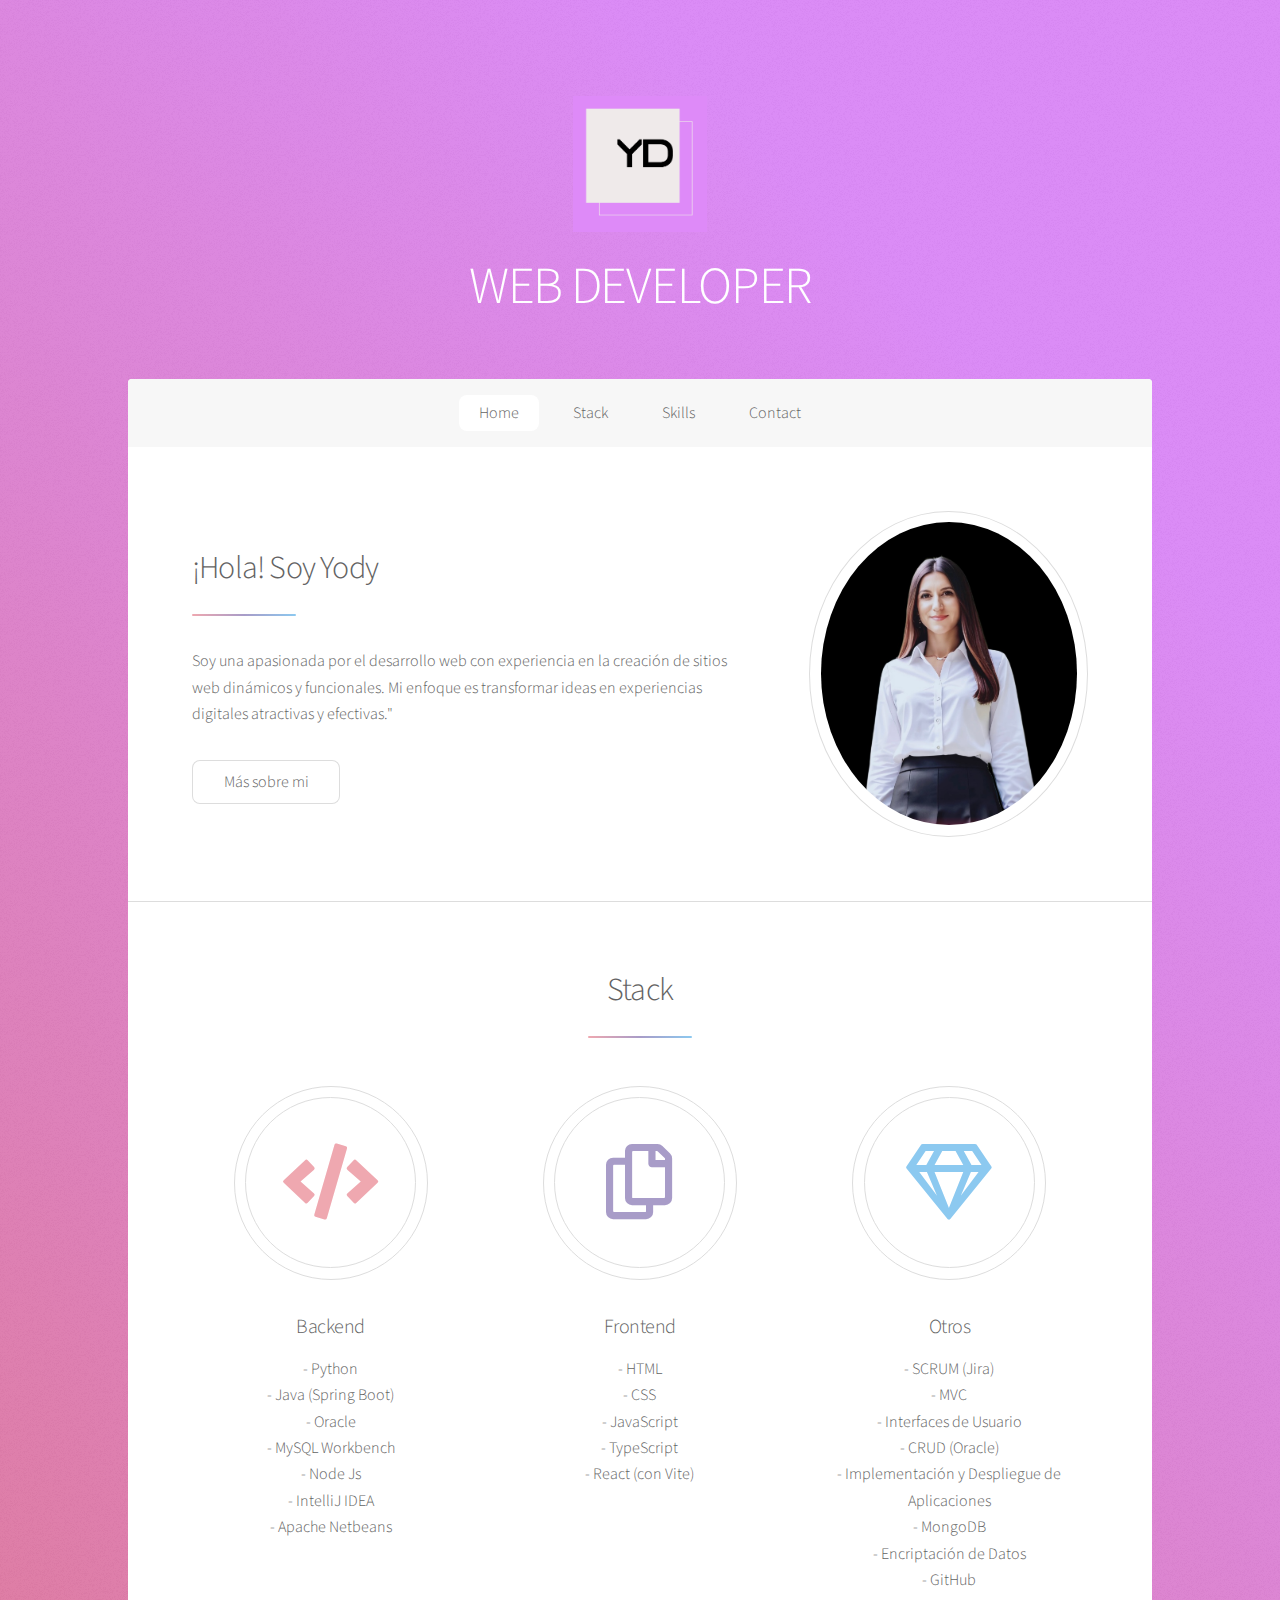
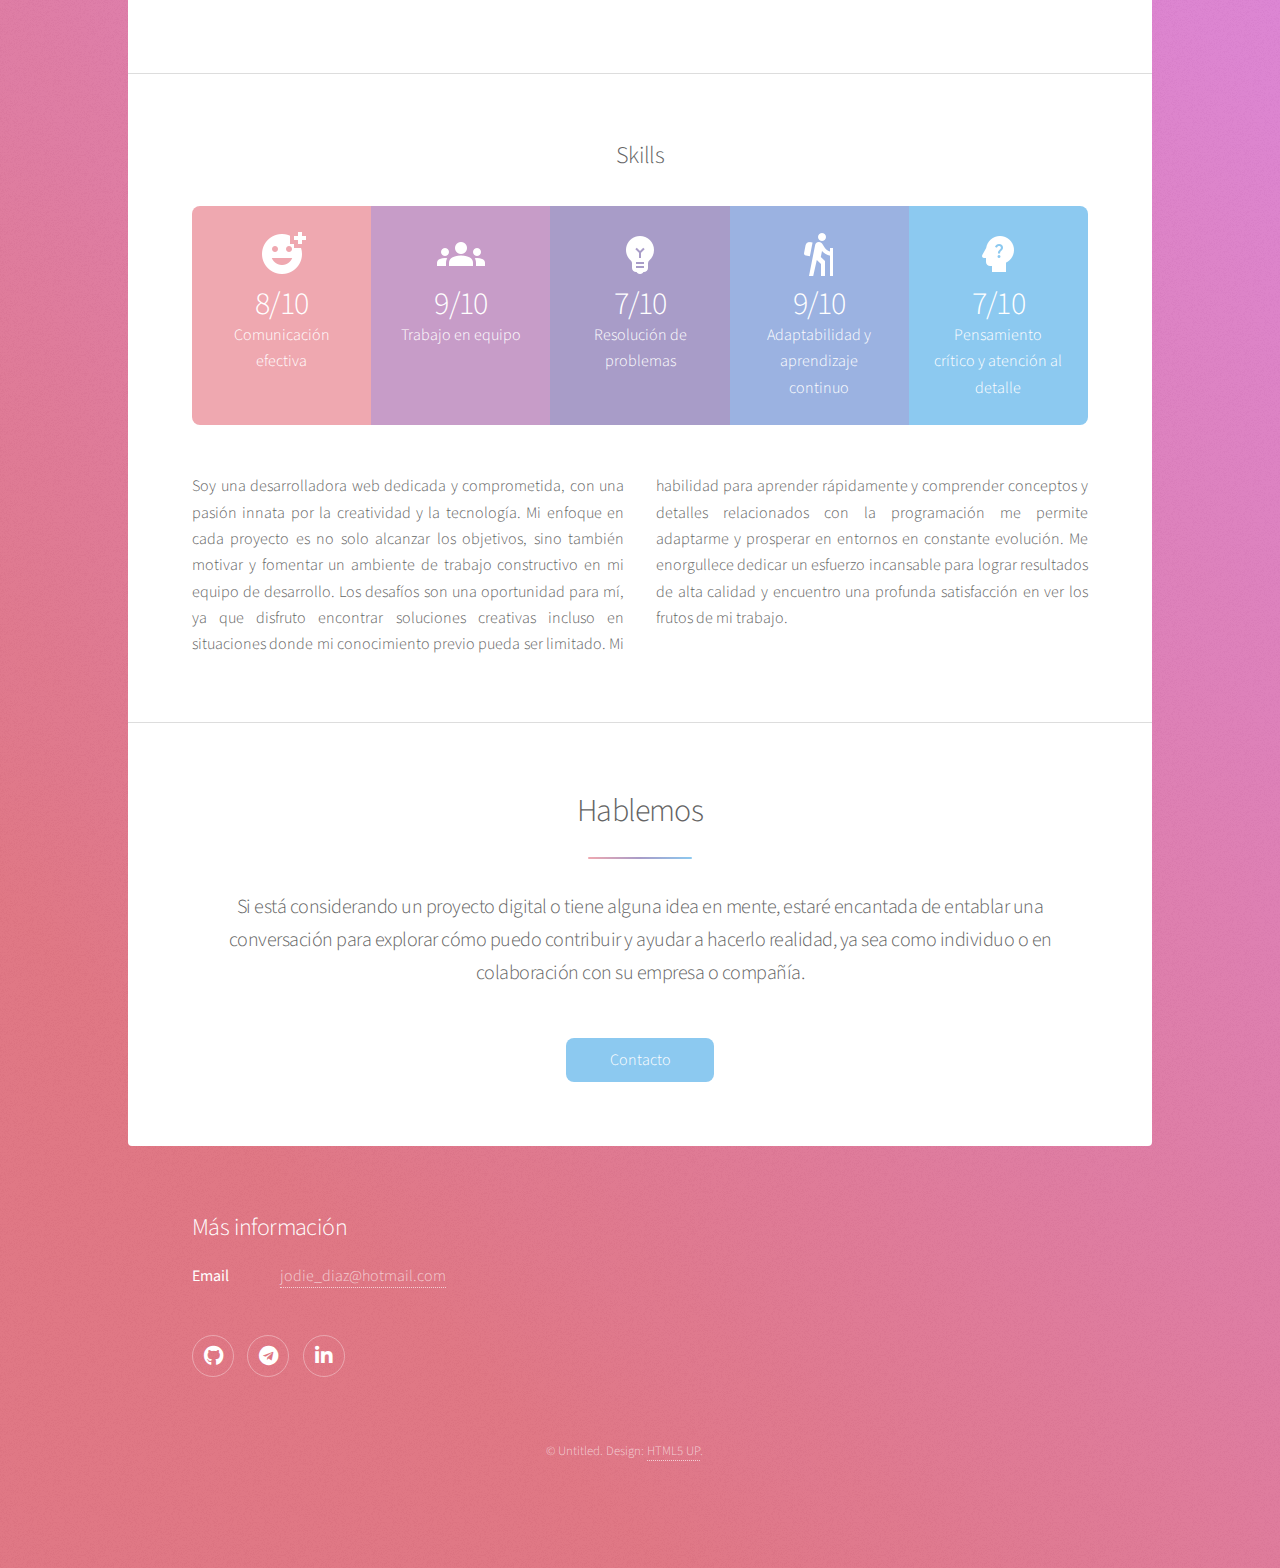
==== index.html @ a0f04252 "Agregando mi portafolio" ====
<!DOCTYPE HTML>
<!--
	Stellar by HTML5 UP
	html5up.net | @ajlkn
	Free for personal and commercial use under the CCA 3.0 license (html5up.net/license)
-->
<html>
	<head>
		<title>Yody Dev</title>
		<meta charset="utf-8" />
		<meta name="viewport" content="width=device-width, initial-scale=1, user-scalable=no" />
		<link rel="stylesheet" href="assets/css/main.css" />
		<noscript><link rel="stylesheet" href="assets/css/noscript.css" /></noscript>
	</head>
	<body class="is-preload">

		<!-- Wrapper -->
			<div id="wrapper">

				<!-- Header -->
					<header id="header" class="alt">
						<span class="logo"><img src="images/YDLila.png" alt="" /></span>
						<h1>WEB DEVELOPER</h1>
					</header>

				<!-- Nav -->
					<nav id="nav">
						<ul>
							<li><a href="#intro" class="active">Home</a></li>
							<li><a href="#first">Stack</a></li>
							<li><a href="#second">Skills</a></li>
							<li><a href="#cta">Contact</a></li>
						</ul>
					</nav>

				<!-- Main -->
					<div id="main">

						<!-- Introduction -->
							<section id="intro" class="main">
								<div class="spotlight">
									<div class="content">
										<header class="major">
											<h2>¡Hola! Soy Yody</h2>
										</header>
										<p>Soy una apasionada por el desarrollo web con experiencia en la creación de sitios web dinámicos y funcionales. Mi enfoque es transformar ideas en experiencias digitales atractivas y efectivas."</p>
										<ul class="actions">
											<li><a href="generic.html" class="button">Más sobre mi</a></li>
										</ul>
									</div>
									<span class="image"><img src="images/JodieWork.jpg" alt="" /></span>
								</div>
							</section>

						<!-- First Section -->
							<section id="first" class="main special">
    <header class="major">
        <h2>Stack</h2>
    </header>
    <ul class="features">
        <li>
            <span class="icon solid major style1 fa-code"></span>
            <h3>Backend</h3>
            <p>
                - Python<br>
                - Java (Spring Boot)<br>
                - Oracle<br>
                - MySQL Workbench<br>
				- Node Js<br>
                - IntelliJ IDEA<br>
				- Apache Netbeans
            </p>
        </li>
        <li>
            <span class="icon major style3 fa-copy"></span>
            <h3>Frontend</h3>
            <p>
                - HTML<br>
                - CSS<br>
                - JavaScript<br>
                - TypeScript<br>
                - React (con Vite)
            </p>
        </li>
        <li>
            <span class="icon major style5 fa-gem"></span>
            <h3>Otros</h3>
            <p> 
				- SCRUM (Jira)<br>
                - MVC<br>
                - Interfaces de Usuario<br>
                - CRUD (Oracle)<br>
                - Implementación y Despliegue de Aplicaciones<br>
                - MongoDB<br>
                - Encriptación de Datos<br>
				- GitHub
            </p>
        </li>
    </ul>
</section>


						<!-- Second Section -->
							<section id="second" class="main special">
								<header class="Skills">
									<h2>Skills</h2>
									<p></p>
								</header>
								<ul class="statistics">
									<li class="style1">
										<img src="images/IconoComunicacion.png" alt="Icono 1">
										<strong>8/10</strong> Comunicación efectiva
									</li>
									<li class="style2">
										<img src="images/Iconogrupo.png" alt="Icono 2">
										<strong>9/10</strong> Trabajo en equipo 
									</li>
									<li class="style3">
										<img src="images/IconoBombillo.png" alt="Icono 3">
										<strong>7/10</strong> Resolución de problemas
									</li>
									<li class="style4">
										<img src="images/Iconoyodywalker.png" alt="Icono 4">
										<strong>9/10</strong> Adaptabilidad y aprendizaje continuo
									</li>
									<li class="style5">
										<img src="images/Iconopensando.png" alt="Icono 5">
										<strong>7/10</strong> Pensamiento crítico y atención al detalle
									</li>
								</ul>
								<p class="content">Soy una desarrolladora web dedicada y comprometida, con una pasión innata por la creatividad y la tecnología. Mi enfoque en cada proyecto es no solo alcanzar los objetivos, sino también motivar y fomentar un ambiente de trabajo constructivo en mi equipo de desarrollo. Los desafíos son una oportunidad para mí, ya que disfruto encontrar soluciones creativas incluso en situaciones donde mi conocimiento previo pueda ser limitado. Mi habilidad para aprender rápidamente y comprender conceptos y detalles relacionados con la programación me permite adaptarme y prosperar en entornos en constante evolución. Me enorgullece dedicar un esfuerzo incansable para lograr resultados de alta calidad y encuentro una profunda satisfacción en ver los frutos de mi trabajo.</p>
							</section>

						<!-- Get Started -->
							<section id="cta" class="main special">
								<header class="major">
									<h2>Hablemos</h2>
									<p>Si está considerando un proyecto digital o tiene alguna idea en mente, 
										estaré encantada de entablar una conversación para explorar cómo puedo 
										contribuir y ayudar a hacerlo realidad, ya sea como individuo o en colaboración con su empresa o compañía.</p>
								</header>
								<footer class="major">
									<ul class="actions special">
										<li><a href="mailto:jodie_diaz@hotmail.com" class="button primary">Contacto</a></li>
									</ul>
								</footer>
							</section>

					</div>

				<!-- Footer -->
					<footer id="footer">
					
						<section>
							<h2>Más información</h2>
							<dl class="alt">
								<dt>Email</dt>
								<dd><a href="mailto:jodie_diaz@hotmail.com">jodie_diaz@hotmail.com</a></dd>
							</dl>
							<ul class="icons">
								<li><a href="https://github.com/JodieDiaz" class="icon brands fa-github alt" target="_blank"><span class="label">GitHub</span></a></li>
								<li><a href="https://t.me/JodieDiaz" class="icon brands fa-telegram alt" target="_blank"><span class="label">Telegram</span></a></li>
								<li><a href="https://www.linkedin.com/in/yody-diaz-silva-6b0a12a0/" class="icon brands fa-linkedin-in alt" target="_blank"><span class="label">LinkedIn</span></a></li>
							</ul>
						</section>
						<p class="copyright">&copy; Untitled. Design: <a href="https://html5up.net">HTML5 UP</a>.</p>
					</footer>

			</div>

		<!-- Scripts -->
			<script src="assets/js/jquery.min.js"></script>
			<script src="assets/js/jquery.scrollex.min.js"></script>
			<script src="assets/js/jquery.scrolly.min.js"></script>
			<script src="assets/js/browser.min.js"></script>
			<script src="assets/js/breakpoints.min.js"></script>
			<script src="assets/js/util.js"></script>
			<script src="assets/js/main.js"></script>

	</body>
</html>
---- assets/css/main.css ----
@import url(fontawesome-all.min.css);
@import 'https://fonts.googleapis.com/css?family=Source+Sans+Pro:300,400';

/*
	Stellar by HTML5 UP
	html5up.net | @ajlkn
	Free for personal and commercial use under the CCA 3.0 license (html5up.net/license)
*/

html, body, div, span, applet, object,
iframe, h1, h2, h3, h4, h5, h6, p, blockquote,
pre, a, abbr, acronym, address, big, cite,
code, del, dfn, em, img, ins, kbd, q, s, samp,
small, strike, strong, sub, sup, tt, var, b,
u, i, center, dl, dt, dd, ol, ul, li, fieldset,
form, label, legend, table, caption, tbody,
tfoot, thead, tr, th, td, article, aside,
canvas, details, embed, figure, figcaption,
footer, header, hgroup, menu, nav, output, ruby,
section, summary, time, mark, audio, video {
	margin: 0;
	padding: 0;
	border: 0;
	font-size: 100%;
	font: inherit;
	vertical-align: baseline;}

article, aside, details, figcaption, figure,
footer, header, hgroup, menu, nav, section {
	display: block;}

body {
	line-height: 1;
}

ol, ul {
	list-style: none;
}

blockquote, q {
	quotes: none;
}

	blockquote:before, blockquote:after, q:before, q:after {
		content: '';
		content: none;
	}

table {
	border-collapse: collapse;
	border-spacing: 0;
}

body {
	-webkit-text-size-adjust: none;
}

mark {
	background-color: transparent;
	color: inherit;
}

input::-moz-focus-inner {
	border: 0;
	padding: 0;
}

input, select, textarea {
	-moz-appearance: none;
	-webkit-appearance: none;
	-ms-appearance: none;
	appearance: none;
}

/* Basic */

	@-ms-viewport {
		width: device-width;
	}

	body {
		-ms-overflow-style: scrollbar;
	}

	@media screen and (max-width: 480px) {

		html, body {
			min-width: 320px;
		}

	}

	html {
		box-sizing: border-box;
	}

	*, *:before, *:after {
		box-sizing: inherit;
	}

	body {
		background-color: #935d8c;
		background-image: url("images/overlay.png"), -moz-linear-gradient(45deg, #e37682 15%, #DE8AF8 85%);
		background-image: url("images/overlay.png"), -webkit-linear-gradient(45deg, #e37682 15%, #DE8AF8 85%);
		background-image: url("images/overlay.png"), -webkit-linear-gradient(45deg, #e37682 15%, #DE8AF8 85%);
		background-image: url("images/overlay.png"), -webkit-linear-gradient(45deg, #e37682 15%, #DE8AF8 85%);
		background-image: url("images/overlay.png"), -ms-linear-gradient(45deg, #e37682 15%, #DE8AF8 85%);
		background-image: url("images/overlay.png"), linear-gradient(45deg, #e37682 15%, #DE8AF8 85%);
	}

		body.is-preload *, body.is-preload *:before, body.is-preload *:after {
			-moz-animation: none !important;
			-webkit-animation: none !important;
			-ms-animation: none !important;
			animation: none !important;
			-moz-transition: none !important;
			-webkit-transition: none !important;
			-ms-transition: none !important;
			transition: none !important;
		}

/* Type */

	body {
		background-color: #935d8c;
		color: rgba(255, 255, 255, 0.65);
	}

	body, input, select, textarea {
		font-family: "Source Sans Pro", Helvetica, sans-serif;
		font-size: 17pt;
		font-weight: 300;
		line-height: 1.65;
	}

		@media screen and (max-width: 1680px) {

			body, input, select, textarea {
				font-size: 14pt;
			}

		}

		@media screen and (max-width: 1280px) {

			body, input, select, textarea {
				font-size: 12pt;
			}

		}

		@media screen and (max-width: 360px) {

			body, input, select, textarea {
				font-size: 11pt;
			}

		}

	a {
		-moz-transition: color 0.2s ease, border-bottom 0.2s ease;
		-webkit-transition: color 0.2s ease, border-bottom 0.2s ease;
		-ms-transition: color 0.2s ease, border-bottom 0.2s ease;
		transition: color 0.2s ease, border-bottom 0.2s ease;
		text-decoration: none;
		border-bottom: dotted 1px;
		color: inherit;
	}

		a:hover {
			border-bottom-color: transparent;
		}

	strong, b {
		font-weight: 400;
	}

	em, i {
		font-style: italic;
	}

	p {
		margin: 0 0 2em 0;
	}

		p.content {
			-moz-columns: 20em 2;
			-webkit-columns: 20em 2;
			-ms-columns: 20em 2;
			columns: 20em 2;
			-moz-column-gap: 2em;
			-webkit-column-gap: 2em;
			-ms-column-gap: 2em;
			column-gap: 2em;
			text-align: justify;
		}

	h1, h2, h3, h4, h5, h6 {
		font-weight: 300;
		line-height: 1.5;
		margin: 0 0 0.7em 0;
		letter-spacing: -0.025em;
	}

		h1 a, h2 a, h3 a, h4 a, h5 a, h6 a {
			color: inherit;
			text-decoration: none;
		}

	h1 {
		font-size: 2.5em;
		line-height: 1.2;
	}

	h2 {
		font-size: 1.5em;
	}

	h3 {
		font-size: 1.25em;
	}

	h4 {
		font-size: 1.1em;
	}

	h5 {
		font-size: 0.9em;
	}

	h6 {
		font-size: 0.7em;
	}

	@media screen and (max-width: 736px) {

		h1 {
			font-size: 2em;
		}

	}

	sub {
		font-size: 0.8em;
		position: relative;
		top: 0.5em;
	}

	sup {
		font-size: 0.8em;
		position: relative;
		top: -0.5em;
	}

	blockquote {
		border-left: solid 4px;
		font-style: italic;
		margin: 0 0 2em 0;
		padding: 0.5em 0 0.5em 2em;
	}

	code {
		border-radius: 8px;
		border: solid 1px;
		font-family: "Courier New", monospace;
		font-size: 0.9em;
		margin: 0 0.25em;
		padding: 0.25em 0.65em;
	}

	pre {
		-webkit-overflow-scrolling: touch;
		font-family: "Courier New", monospace;
		font-size: 0.9em;
		margin: 0 0 2em 0;
	}

		pre code {
			display: block;
			line-height: 1.75;
			padding: 1em 1.5em;
			overflow-x: auto;
		}

	hr {
		border: 0;
		border-bottom: solid 1px;
		margin: 2em 0;
	}

		hr.major {
			margin: 3em 0;
		}

	.align-left {
		text-align: left;
	}

	.align-center {
		text-align: center;
	}

	.align-right {
		text-align: right;
	}

	input, select, textarea {
		color: #ffffff;
	}

	a:hover {
		color: #ffffff;
	}

	strong, b {
		color: #ffffff;
	}

	h1, h2, h3, h4, h5, h6 {
		color: #ffffff;
	}

	blockquote {
		border-left-color: rgba(255, 255, 255, 0.35);
	}

	code {
		background: rgba(255, 255, 255, 0.075);
		border-color: rgba(255, 255, 255, 0.35);
	}

	hr {
		border-bottom-color: rgba(255, 255, 255, 0.35);
	}

/* Row */

	.row {
		display: flex;
		flex-wrap: wrap;
		box-sizing: border-box;
		align-items: stretch;
	}

		.row > * {
			box-sizing: border-box;
		}

		.row.gtr-uniform > * > :last-child {
			margin-bottom: 0;
		}

		.row.aln-left {
			justify-content: flex-start;
		}

		.row.aln-center {
			justify-content: center;
		}

		.row.aln-right {
			justify-content: flex-end;
		}

		.row.aln-top {
			align-items: flex-start;
		}

		.row.aln-middle {
			align-items: center;
		}

		.row.aln-bottom {
			align-items: flex-end;
		}

		.row > .imp {
			order: -1;
		}

		.row > .col-1 {
			width: 8.33333%;
		}

		.row > .off-1 {
			margin-left: 8.33333%;
		}

		.row > .col-2 {
			width: 16.66667%;
		}

		.row > .off-2 {
			margin-left: 16.66667%;
		}

		.row > .col-3 {
			width: 25%;
		}

		.row > .off-3 {
			margin-left: 25%;
		}

		.row > .col-4 {
			width: 33.33333%;
		}

		.row > .off-4 {
			margin-left: 33.33333%;
		}

		.row > .col-5 {
			width: 41.66667%;
		}

		.row > .off-5 {
			margin-left: 41.66667%;
		}

		.row > .col-6 {
			width: 50%;
		}

		.row > .off-6 {
			margin-left: 50%;
		}

		.row > .col-7 {
			width: 58.33333%;
		}

		.row > .off-7 {
			margin-left: 58.33333%;
		}

		.row > .col-8 {
			width: 66.66667%;
		}

		.row > .off-8 {
			margin-left: 66.66667%;
		}

		.row > .col-9 {
			width: 75%;
		}

		.row > .off-9 {
			margin-left: 75%;
		}

		.row > .col-10 {
			width: 83.33333%;
		}

		.row > .off-10 {
			margin-left: 83.33333%;
		}

		.row > .col-11 {
			width: 91.66667%;
		}

		.row > .off-11 {
			margin-left: 91.66667%;
		}

		.row > .col-12 {
			width: 100%;
		}

		.row > .off-12 {
			margin-left: 100%;
		}

		.row.gtr-0 {
			margin-top: 0;
			margin-left: 0em;
		}

			.row.gtr-0 > * {
				padding: 0 0 0 0em;
			}

			.row.gtr-0.gtr-uniform {
				margin-top: 0em;
			}

				.row.gtr-0.gtr-uniform > * {
					padding-top: 0em;
				}

		.row.gtr-25 {
			margin-top: 0;
			margin-left: -0.375em;
		}

			.row.gtr-25 > * {
				padding: 0 0 0 0.375em;
			}

			.row.gtr-25.gtr-uniform {
				margin-top: -0.375em;
			}

				.row.gtr-25.gtr-uniform > * {
					padding-top: 0.375em;
				}

		.row.gtr-50 {
			margin-top: 0;
			margin-left: -0.75em;
		}

			.row.gtr-50 > * {
				padding: 0 0 0 0.75em;
			}

			.row.gtr-50.gtr-uniform {
				margin-top: -0.75em;
			}

				.row.gtr-50.gtr-uniform > * {
					padding-top: 0.75em;
				}

		.row {
			margin-top: 0;
			margin-left: -1.5em;
		}

			.row > * {
				padding: 0 0 0 1.5em;
			}

			.row.gtr-uniform {
				margin-top: -1.5em;
			}

				.row.gtr-uniform > * {
					padding-top: 1.5em;
				}

		.row.gtr-150 {
			margin-top: 0;
			margin-left: -2.25em;
		}

			.row.gtr-150 > * {
				padding: 0 0 0 2.25em;
			}

			.row.gtr-150.gtr-uniform {
				margin-top: -2.25em;
			}

				.row.gtr-150.gtr-uniform > * {
					padding-top: 2.25em;
				}

		.row.gtr-200 {
			margin-top: 0;
			margin-left: -3em;
		}

			.row.gtr-200 > * {
				padding: 0 0 0 3em;
			}

			.row.gtr-200.gtr-uniform {
				margin-top: -3em;
			}

				.row.gtr-200.gtr-uniform > * {
					padding-top: 3em;
				}

		@media screen and (max-width: 1680px) {

			.row {
				display: flex;
				flex-wrap: wrap;
				box-sizing: border-box;
				align-items: stretch;
			}

				.row > * {
					box-sizing: border-box;
				}

				.row.gtr-uniform > * > :last-child {
					margin-bottom: 0;
				}

				.row.aln-left {
					justify-content: flex-start;
				}

				.row.aln-center {
					justify-content: center;
				}

				.row.aln-right {
					justify-content: flex-end;
				}

				.row.aln-top {
					align-items: flex-start;
				}

				.row.aln-middle {
					align-items: center;
				}

				.row.aln-bottom {
					align-items: flex-end;
				}

				.row > .imp-xlarge {
					order: -1;
				}

				.row > .col-1-xlarge {
					width: 8.33333%;
				}

				.row > .off-1-xlarge {
					margin-left: 8.33333%;
				}

				.row > .col-2-xlarge {
					width: 16.66667%;
				}

				.row > .off-2-xlarge {
					margin-left: 16.66667%;
				}

				.row > .col-3-xlarge {
					width: 25%;
				}

				.row > .off-3-xlarge {
					margin-left: 25%;
				}

				.row > .col-4-xlarge {
					width: 33.33333%;
				}

				.row > .off-4-xlarge {
					margin-left: 33.33333%;
				}

				.row > .col-5-xlarge {
					width: 41.66667%;
				}

				.row > .off-5-xlarge {
					margin-left: 41.66667%;
				}

				.row > .col-6-xlarge {
					width: 50%;
				}

				.row > .off-6-xlarge {
					margin-left: 50%;
				}

				.row > .col-7-xlarge {
					width: 58.33333%;
				}

				.row > .off-7-xlarge {
					margin-left: 58.33333%;
				}

				.row > .col-8-xlarge {
					width: 66.66667%;
				}

				.row > .off-8-xlarge {
					margin-left: 66.66667%;
				}

				.row > .col-9-xlarge {
					width: 75%;
				}

				.row > .off-9-xlarge {
					margin-left: 75%;
				}

				.row > .col-10-xlarge {
					width: 83.33333%;
				}

				.row > .off-10-xlarge {
					margin-left: 83.33333%;
				}

				.row > .col-11-xlarge {
					width: 91.66667%;
				}

				.row > .off-11-xlarge {
					margin-left: 91.66667%;
				}

				.row > .col-12-xlarge {
					width: 100%;
				}

				.row > .off-12-xlarge {
					margin-left: 100%;
				}

				.row.gtr-0 {
					margin-top: 0;
					margin-left: 0em;
				}

					.row.gtr-0 > * {
						padding: 0 0 0 0em;
					}

					.row.gtr-0.gtr-uniform {
						margin-top: 0em;
					}

						.row.gtr-0.gtr-uniform > * {
							padding-top: 0em;
						}

				.row.gtr-25 {
					margin-top: 0;
					margin-left: -0.375em;
				}

					.row.gtr-25 > * {
						padding: 0 0 0 0.375em;
					}

					.row.gtr-25.gtr-uniform {
						margin-top: -0.375em;
					}

						.row.gtr-25.gtr-uniform > * {
							padding-top: 0.375em;
						}

				.row.gtr-50 {
					margin-top: 0;
					margin-left: -0.75em;
				}

					.row.gtr-50 > * {
						padding: 0 0 0 0.75em;
					}

					.row.gtr-50.gtr-uniform {
						margin-top: -0.75em;
					}

						.row.gtr-50.gtr-uniform > * {
							padding-top: 0.75em;
						}

				.row {
					margin-top: 0;
					margin-left: -1.5em;
				}

					.row > * {
						padding: 0 0 0 1.5em;
					}

					.row.gtr-uniform {
						margin-top: -1.5em;
					}

						.row.gtr-uniform > * {
							padding-top: 1.5em;
						}

				.row.gtr-150 {
					margin-top: 0;
					margin-left: -2.25em;
				}

					.row.gtr-150 > * {
						padding: 0 0 0 2.25em;
					}

					.row.gtr-150.gtr-uniform {
						margin-top: -2.25em;
					}

						.row.gtr-150.gtr-uniform > * {
							padding-top: 2.25em;
						}

				.row.gtr-200 {
					margin-top: 0;
					margin-left: -3em;
				}

					.row.gtr-200 > * {
						padding: 0 0 0 3em;
					}

					.row.gtr-200.gtr-uniform {
						margin-top: -3em;
					}

						.row.gtr-200.gtr-uniform > * {
							padding-top: 3em;
						}

		}

		@media screen and (max-width: 1280px) {

			.row {
				display: flex;
				flex-wrap: wrap;
				box-sizing: border-box;
				align-items: stretch;
			}

				.row > * {
					box-sizing: border-box;
				}

				.row.gtr-uniform > * > :last-child {
					margin-bottom: 0;
				}

				.row.aln-left {
					justify-content: flex-start;
				}

				.row.aln-center {
					justify-content: center;
				}

				.row.aln-right {
					justify-content: flex-end;
				}

				.row.aln-top {
					align-items: flex-start;
				}

				.row.aln-middle {
					align-items: center;
				}

				.row.aln-bottom {
					align-items: flex-end;
				}

				.row > .imp-large {
					order: -1;
				}

				.row > .col-1-large {
					width: 8.33333%;
				}

				.row > .off-1-large {
					margin-left: 8.33333%;
				}

				.row > .col-2-large {
					width: 16.66667%;
				}

				.row > .off-2-large {
					margin-left: 16.66667%;
				}

				.row > .col-3-large {
					width: 25%;
				}

				.row > .off-3-large {
					margin-left: 25%;
				}

				.row > .col-4-large {
					width: 33.33333%;
				}

				.row > .off-4-large {
					margin-left: 33.33333%;
				}

				.row > .col-5-large {
					width: 41.66667%;
				}

				.row > .off-5-large {
					margin-left: 41.66667%;
				}

				.row > .col-6-large {
					width: 50%;
				}

				.row > .off-6-large {
					margin-left: 50%;
				}

				.row > .col-7-large {
					width: 58.33333%;
				}

				.row > .off-7-large {
					margin-left: 58.33333%;
				}

				.row > .col-8-large {
					width: 66.66667%;
				}

				.row > .off-8-large {
					margin-left: 66.66667%;
				}

				.row > .col-9-large {
					width: 75%;
				}

				.row > .off-9-large {
					margin-left: 75%;
				}

				.row > .col-10-large {
					width: 83.33333%;
				}

				.row > .off-10-large {
					margin-left: 83.33333%;
				}

				.row > .col-11-large {
					width: 91.66667%;
				}

				.row > .off-11-large {
					margin-left: 91.66667%;
				}

				.row > .col-12-large {
					width: 100%;
				}

				.row > .off-12-large {
					margin-left: 100%;
				}

				.row.gtr-0 {
					margin-top: 0;
					margin-left: 0em;
				}

					.row.gtr-0 > * {
						padding: 0 0 0 0em;
					}

					.row.gtr-0.gtr-uniform {
						margin-top: 0em;
					}

						.row.gtr-0.gtr-uniform > * {
							padding-top: 0em;
						}

				.row.gtr-25 {
					margin-top: 0;
					margin-left: -0.375em;
				}

					.row.gtr-25 > * {
						padding: 0 0 0 0.375em;
					}

					.row.gtr-25.gtr-uniform {
						margin-top: -0.375em;
					}

						.row.gtr-25.gtr-uniform > * {
							padding-top: 0.375em;
						}

				.row.gtr-50 {
					margin-top: 0;
					margin-left: -0.75em;
				}

					.row.gtr-50 > * {
						padding: 0 0 0 0.75em;
					}

					.row.gtr-50.gtr-uniform {
						margin-top: -0.75em;
					}

						.row.gtr-50.gtr-uniform > * {
							padding-top: 0.75em;
						}

				.row {
					margin-top: 0;
					margin-left: -1.5em;
				}

					.row > * {
						padding: 0 0 0 1.5em;
					}

					.row.gtr-uniform {
						margin-top: -1.5em;
					}

						.row.gtr-uniform > * {
							padding-top: 1.5em;
						}

				.row.gtr-150 {
					margin-top: 0;
					margin-left: -2.25em;
				}

					.row.gtr-150 > * {
						padding: 0 0 0 2.25em;
					}

					.row.gtr-150.gtr-uniform {
						margin-top: -2.25em;
					}

						.row.gtr-150.gtr-uniform > * {
							padding-top: 2.25em;
						}

				.row.gtr-200 {
					margin-top: 0;
					margin-left: -3em;
				}

					.row.gtr-200 > * {
						padding: 0 0 0 3em;
					}

					.row.gtr-200.gtr-uniform {
						margin-top: -3em;
					}

						.row.gtr-200.gtr-uniform > * {
							padding-top: 3em;
						}

		}

		@media screen and (max-width: 980px) {

			.row {
				display: flex;
				flex-wrap: wrap;
				box-sizing: border-box;
				align-items: stretch;
			}

				.row > * {
					box-sizing: border-box;
				}

				.row.gtr-uniform > * > :last-child {
					margin-bottom: 0;
				}

				.row.aln-left {
					justify-content: flex-start;
				}

				.row.aln-center {
					justify-content: center;
				}

				.row.aln-right {
					justify-content: flex-end;
				}

				.row.aln-top {
					align-items: flex-start;
				}

				.row.aln-middle {
					align-items: center;
				}

				.row.aln-bottom {
					align-items: flex-end;
				}

				.row > .imp-medium {
					order: -1;
				}

				.row > .col-1-medium {
					width: 8.33333%;
				}

				.row > .off-1-medium {
					margin-left: 8.33333%;
				}

				.row > .col-2-medium {
					width: 16.66667%;
				}

				.row > .off-2-medium {
					margin-left: 16.66667%;
				}

				.row > .col-3-medium {
					width: 25%;
				}

				.row > .off-3-medium {
					margin-left: 25%;
				}

				.row > .col-4-medium {
					width: 33.33333%;
				}

				.row > .off-4-medium {
					margin-left: 33.33333%;
				}

				.row > .col-5-medium {
					width: 41.66667%;
				}

				.row > .off-5-medium {
					margin-left: 41.66667%;
				}

				.row > .col-6-medium {
					width: 50%;
				}

				.row > .off-6-medium {
					margin-left: 50%;
				}

				.row > .col-7-medium {
					width: 58.33333%;
				}

				.row > .off-7-medium {
					margin-left: 58.33333%;
				}

				.row > .col-8-medium {
					width: 66.66667%;
				}

				.row > .off-8-medium {
					margin-left: 66.66667%;
				}

				.row > .col-9-medium {
					width: 75%;
				}

				.row > .off-9-medium {
					margin-left: 75%;
				}

				.row > .col-10-medium {
					width: 83.33333%;
				}

				.row > .off-10-medium {
					margin-left: 83.33333%;
				}

				.row > .col-11-medium {
					width: 91.66667%;
				}

				.row > .off-11-medium {
					margin-left: 91.66667%;
				}

				.row > .col-12-medium {
					width: 100%;
				}

				.row > .off-12-medium {
					margin-left: 100%;
				}

				.row.gtr-0 {
					margin-top: 0;
					margin-left: 0em;
				}

					.row.gtr-0 > * {
						padding: 0 0 0 0em;
					}

					.row.gtr-0.gtr-uniform {
						margin-top: 0em;
					}

						.row.gtr-0.gtr-uniform > * {
							padding-top: 0em;
						}

				.row.gtr-25 {
					margin-top: 0;
					margin-left: -0.375em;
				}

					.row.gtr-25 > * {
						padding: 0 0 0 0.375em;
					}

					.row.gtr-25.gtr-uniform {
						margin-top: -0.375em;
					}

						.row.gtr-25.gtr-uniform > * {
							padding-top: 0.375em;
						}

				.row.gtr-50 {
					margin-top: 0;
					margin-left: -0.75em;
				}

					.row.gtr-50 > * {
						padding: 0 0 0 0.75em;
					}

					.row.gtr-50.gtr-uniform {
						margin-top: -0.75em;
					}

						.row.gtr-50.gtr-uniform > * {
							padding-top: 0.75em;
						}

				.row {
					margin-top: 0;
					margin-left: -1.5em;
				}

					.row > * {
						padding: 0 0 0 1.5em;
					}

					.row.gtr-uniform {
						margin-top: -1.5em;
					}

						.row.gtr-uniform > * {
							padding-top: 1.5em;
						}

				.row.gtr-150 {
					margin-top: 0;
					margin-left: -2.25em;
				}

					.row.gtr-150 > * {
						padding: 0 0 0 2.25em;
					}

					.row.gtr-150.gtr-uniform {
						margin-top: -2.25em;
					}

						.row.gtr-150.gtr-uniform > * {
							padding-top: 2.25em;
						}

				.row.gtr-200 {
					margin-top: 0;
					margin-left: -3em;
				}

					.row.gtr-200 > * {
						padding: 0 0 0 3em;
					}

					.row.gtr-200.gtr-uniform {
						margin-top: -3em;
					}

						.row.gtr-200.gtr-uniform > * {
							padding-top: 3em;
						}

		}

		@media screen and (max-width: 736px) {

			.row {
				display: flex;
				flex-wrap: wrap;
				box-sizing: border-box;
				align-items: stretch;
			}

				.row > * {
					box-sizing: border-box;
				}

				.row.gtr-uniform > * > :last-child {
					margin-bottom: 0;
				}

				.row.aln-left {
					justify-content: flex-start;
				}

				.row.aln-center {
					justify-content: center;
				}

				.row.aln-right {
					justify-content: flex-end;
				}

				.row.aln-top {
					align-items: flex-start;
				}

				.row.aln-middle {
					align-items: center;
				}

				.row.aln-bottom {
					align-items: flex-end;
				}

				.row > .imp-small {
					order: -1;
				}

				.row > .col-1-small {
					width: 8.33333%;
				}

				.row > .off-1-small {
					margin-left: 8.33333%;
				}

				.row > .col-2-small {
					width: 16.66667%;
				}

				.row > .off-2-small {
					margin-left: 16.66667%;
				}

				.row > .col-3-small {
					width: 25%;
				}

				.row > .off-3-small {
					margin-left: 25%;
				}

				.row > .col-4-small {
					width: 33.33333%;
				}

				.row > .off-4-small {
					margin-left: 33.33333%;
				}

				.row > .col-5-small {
					width: 41.66667%;
				}

				.row > .off-5-small {
					margin-left: 41.66667%;
				}

				.row > .col-6-small {
					width: 50%;
				}

				.row > .off-6-small {
					margin-left: 50%;
				}

				.row > .col-7-small {
					width: 58.33333%;
				}

				.row > .off-7-small {
					margin-left: 58.33333%;
				}

				.row > .col-8-small {
					width: 66.66667%;
				}

				.row > .off-8-small {
					margin-left: 66.66667%;
				}

				.row > .col-9-small {
					width: 75%;
				}

				.row > .off-9-small {
					margin-left: 75%;
				}

				.row > .col-10-small {
					width: 83.33333%;
				}

				.row > .off-10-small {
					margin-left: 83.33333%;
				}

				.row > .col-11-small {
					width: 91.66667%;
				}

				.row > .off-11-small {
					margin-left: 91.66667%;
				}

				.row > .col-12-small {
					width: 100%;
				}

				.row > .off-12-small {
					margin-left: 100%;
				}

				.row.gtr-0 {
					margin-top: 0;
					margin-left: 0em;
				}

					.row.gtr-0 > * {
						padding: 0 0 0 0em;
					}

					.row.gtr-0.gtr-uniform {
						margin-top: 0em;
					}

						.row.gtr-0.gtr-uniform > * {
							padding-top: 0em;
						}

				.row.gtr-25 {
					margin-top: 0;
					margin-left: -0.25em;
				}

					.row.gtr-25 > * {
						padding: 0 0 0 0.25em;
					}

					.row.gtr-25.gtr-uniform {
						margin-top: -0.25em;
					}

						.row.gtr-25.gtr-uniform > * {
							padding-top: 0.25em;
						}

				.row.gtr-50 {
					margin-top: 0;
					margin-left: -0.5em;
				}

					.row.gtr-50 > * {
						padding: 0 0 0 0.5em;
					}

					.row.gtr-50.gtr-uniform {
						margin-top: -0.5em;
					}

						.row.gtr-50.gtr-uniform > * {
							padding-top: 0.5em;
						}

				.row {
					margin-top: 0;
					margin-left: -1em;
				}

					.row > * {
						padding: 0 0 0 1em;
					}

					.row.gtr-uniform {
						margin-top: -1em;
					}

						.row.gtr-uniform > * {
							padding-top: 1em;
						}

				.row.gtr-150 {
					margin-top: 0;
					margin-left: -1.5em;
				}

					.row.gtr-150 > * {
						padding: 0 0 0 1.5em;
					}

					.row.gtr-150.gtr-uniform {
						margin-top: -1.5em;
					}

						.row.gtr-150.gtr-uniform > * {
							padding-top: 1.5em;
						}

				.row.gtr-200 {
					margin-top: 0;
					margin-left: -2em;
				}

					.row.gtr-200 > * {
						padding: 0 0 0 2em;
					}

					.row.gtr-200.gtr-uniform {
						margin-top: -2em;
					}

						.row.gtr-200.gtr-uniform > * {
							padding-top: 2em;
						}

		}

		@media screen and (max-width: 480px) {

			.row {
				display: flex;
				flex-wrap: wrap;
				box-sizing: border-box;
				align-items: stretch;
			}

				.row > * {
					box-sizing: border-box;
				}

				.row.gtr-uniform > * > :last-child {
					margin-bottom: 0;
				}

				.row.aln-left {
					justify-content: flex-start;
				}

				.row.aln-center {
					justify-content: center;
				}

				.row.aln-right {
					justify-content: flex-end;
				}

				.row.aln-top {
					align-items: flex-start;
				}

				.row.aln-middle {
					align-items: center;
				}

				.row.aln-bottom {
					align-items: flex-end;
				}

				.row > .imp-xsmall {
					order: -1;
				}

				.row > .col-1-xsmall {
					width: 8.33333%;
				}

				.row > .off-1-xsmall {
					margin-left: 8.33333%;
				}

				.row > .col-2-xsmall {
					width: 16.66667%;
				}

				.row > .off-2-xsmall {
					margin-left: 16.66667%;
				}

				.row > .col-3-xsmall {
					width: 25%;
				}

				.row > .off-3-xsmall {
					margin-left: 25%;
				}

				.row > .col-4-xsmall {
					width: 33.33333%;
				}

				.row > .off-4-xsmall {
					margin-left: 33.33333%;
				}

				.row > .col-5-xsmall {
					width: 41.66667%;
				}

				.row > .off-5-xsmall {
					margin-left: 41.66667%;
				}

				.row > .col-6-xsmall {
					width: 50%;
				}

				.row > .off-6-xsmall {
					margin-left: 50%;
				}

				.row > .col-7-xsmall {
					width: 58.33333%;
				}

				.row > .off-7-xsmall {
					margin-left: 58.33333%;
				}

				.row > .col-8-xsmall {
					width: 66.66667%;
				}

				.row > .off-8-xsmall {
					margin-left: 66.66667%;
				}

				.row > .col-9-xsmall {
					width: 75%;
				}

				.row > .off-9-xsmall {
					margin-left: 75%;
				}

				.row > .col-10-xsmall {
					width: 83.33333%;
				}

				.row > .off-10-xsmall {
					margin-left: 83.33333%;
				}

				.row > .col-11-xsmall {
					width: 91.66667%;
				}

				.row > .off-11-xsmall {
					margin-left: 91.66667%;
				}

				.row > .col-12-xsmall {
					width: 100%;
				}

				.row > .off-12-xsmall {
					margin-left: 100%;
				}

				.row.gtr-0 {
					margin-top: 0;
					margin-left: 0em;
				}

					.row.gtr-0 > * {
						padding: 0 0 0 0em;
					}

					.row.gtr-0.gtr-uniform {
						margin-top: 0em;
					}

						.row.gtr-0.gtr-uniform > * {
							padding-top: 0em;
						}

				.row.gtr-25 {
					margin-top: 0;
					margin-left: -0.3125em;
				}

					.row.gtr-25 > * {
						padding: 0 0 0 0.3125em;
					}

					.row.gtr-25.gtr-uniform {
						margin-top: -0.3125em;
					}

						.row.gtr-25.gtr-uniform > * {
							padding-top: 0.3125em;
						}

				.row.gtr-50 {
					margin-top: 0;
					margin-left: -0.625em;
				}

					.row.gtr-50 > * {
						padding: 0 0 0 0.625em;
					}

					.row.gtr-50.gtr-uniform {
						margin-top: -0.625em;
					}

						.row.gtr-50.gtr-uniform > * {
							padding-top: 0.625em;
						}

				.row {
					margin-top: 0;
					margin-left: -1.25em;
				}

					.row > * {
						padding: 0 0 0 1.25em;
					}

					.row.gtr-uniform {
						margin-top: -1.25em;
					}

						.row.gtr-uniform > * {
							padding-top: 1.25em;
						}

				.row.gtr-150 {
					margin-top: 0;
					margin-left: -1.875em;
				}

					.row.gtr-150 > * {
						padding: 0 0 0 1.875em;
					}

					.row.gtr-150.gtr-uniform {
						margin-top: -1.875em;
					}

						.row.gtr-150.gtr-uniform > * {
							padding-top: 1.875em;
						}

				.row.gtr-200 {
					margin-top: 0;
					margin-left: -2.5em;
				}

					.row.gtr-200 > * {
						padding: 0 0 0 2.5em;
					}

					.row.gtr-200.gtr-uniform {
						margin-top: -2.5em;
					}

						.row.gtr-200.gtr-uniform > * {
							padding-top: 2.5em;
						}

		}

/* Box */

	.box {
		border-radius: 8px;
		border: solid;
		margin-bottom: 2em;
		padding: 1.5em;
	}

		.box > :last-child,
		.box > :last-child > :last-child,
		.box > :last-child > :last-child > :last-child {
			margin-bottom: 0;
		}

		.box.alt {
			border: 0;
			border-radius: 0;
			padding: 0;
		}

	.box {
		border-color: rgba(255, 255, 255, 0.35);
	}

/* Button */

	input[type="submit"],
	input[type="reset"],
	input[type="button"],
	button,
	.button {
		-moz-appearance: none;
		-webkit-appearance: none;
		-ms-appearance: none;
		appearance: none;
		-moz-transition: background-color 0.2s ease-in-out, color 0.2s ease-in-out;
		-webkit-transition: background-color 0.2s ease-in-out, color 0.2s ease-in-out;
		-ms-transition: background-color 0.2s ease-in-out, color 0.2s ease-in-out;
		transition: background-color 0.2s ease-in-out, color 0.2s ease-in-out;
		border-radius: 8px;
		border: 0;
		cursor: pointer;
		display: inline-block;
		font-weight: 300;
		height: 2.75em;
		line-height: 2.75em;
		min-width: 9.25em;
		padding: 0 1.5em;
		text-align: center;
		text-decoration: none;
		white-space: nowrap;
	}

		input[type="submit"].icon,
		input[type="reset"].icon,
		input[type="button"].icon,
		button.icon,
		.button.icon {
			padding-left: 1.35em;
		}

			input[type="submit"].icon:before,
			input[type="reset"].icon:before,
			input[type="button"].icon:before,
			button.icon:before,
			.button.icon:before {
				margin-right: 0.5em;
			}

		input[type="submit"].fit,
		input[type="reset"].fit,
		input[type="button"].fit,
		button.fit,
		.button.fit {
			width: 100%;
		}

		input[type="submit"].small,
		input[type="reset"].small,
		input[type="button"].small,
		button.small,
		.button.small {
			font-size: 0.8em;
		}

		input[type="submit"].large,
		input[type="reset"].large,
		input[type="button"].large,
		button.large,
		.button.large {
			font-size: 1.35em;
		}

		input[type="submit"].disabled, input[type="submit"]:disabled,
		input[type="reset"].disabled,
		input[type="reset"]:disabled,
		input[type="button"].disabled,
		input[type="button"]:disabled,
		button.disabled,
		button:disabled,
		.button.disabled,
		.button:disabled {
			pointer-events: none;
			opacity: 0.25;
		}

		@media screen and (max-width: 736px) {

			input[type="submit"],
			input[type="reset"],
			input[type="button"],
			button,
			.button {
				min-width: 0;
			}

		}

	input[type="submit"],
	input[type="reset"],
	input[type="button"],
	button,
	.button {
		background-color: transparent;
		box-shadow: inset 0 0 0 1px rgba(255, 255, 255, 0.35);
		color: #ffffff !important;
	}

		input[type="submit"]:hover,
		input[type="reset"]:hover,
		input[type="button"]:hover,
		button:hover,
		.button:hover {
			background-color: rgba(255, 255, 255, 0.075);
		}

		input[type="submit"]:active,
		input[type="reset"]:active,
		input[type="button"]:active,
		button:active,
		.button:active {
			background-color: rgba(255, 255, 255, 0.2);
		}

		input[type="submit"].icon:before,
		input[type="reset"].icon:before,
		input[type="button"].icon:before,
		button.icon:before,
		.button.icon:before {
			color: rgba(255, 255, 255, 0.5);
		}

		input[type="submit"].primary,
		input[type="reset"].primary,
		input[type="button"].primary,
		button.primary,
		.button.primary {
			background-color: #8cc9f0;
			color: #ffffff !important;
			box-shadow: none;
		}

			input[type="submit"].primary:hover,
			input[type="reset"].primary:hover,
			input[type="button"].primary:hover,
			button.primary:hover,
			.button.primary:hover {
				background-color: #9acff2;
			}

			input[type="submit"].primary:active,
			input[type="reset"].primary:active,
			input[type="button"].primary:active,
			button.primary:active,
			.button.primary:active {
				background-color: #7ec3ee;
			}

			input[type="submit"].primary.icon:before,
			input[type="reset"].primary.icon:before,
			input[type="button"].primary.icon:before,
			button.primary.icon:before,
			.button.primary.icon:before {
				color: #ffffff !important;
			}

/* Form */

	form {
		margin: 0 0 2em 0;
	}

	label {
		display: block;
		font-size: 0.9em;
		font-weight: 400;
		margin: 0 0 1em 0;
	}

	input[type="text"],
	input[type="password"],
	input[type="email"],
	select,
	textarea {
		-moz-appearance: none;
		-webkit-appearance: none;
		-ms-appearance: none;
		appearance: none;
		border-radius: 8px;
		border: solid 1px;
		color: inherit;
		display: block;
		outline: 0;
		padding: 0 1em;
		text-decoration: none;
		width: 100%;
	}

		input[type="text"]:invalid,
		input[type="password"]:invalid,
		input[type="email"]:invalid,
		select:invalid,
		textarea:invalid {
			box-shadow: none;
		}

	select {
		background-size: 1.25rem;
		background-repeat: no-repeat;
		background-position: calc(100% - 1rem) center;
		height: 2.75em;
		padding-right: 2.75em;
		text-overflow: ellipsis;
	}

		select:focus::-ms-value {
			background-color: transparent;
		}

		select::-ms-expand {
			display: none;
		}

	input[type="text"],
	input[type="password"],
	input[type="email"],
	select {
		height: 2.75em;
	}

	textarea {
		padding: 0.75em 1em;
	}

	input[type="checkbox"],
	input[type="radio"] {
		-moz-appearance: none;
		-webkit-appearance: none;
		-ms-appearance: none;
		appearance: none;
		display: block;
		float: left;
		margin-right: -2em;
		opacity: 0;
		width: 1em;
		z-index: -1;
	}

		input[type="checkbox"] + label,
		input[type="radio"] + label {
			text-decoration: none;
			cursor: pointer;
			display: inline-block;
			font-size: 1em;
			font-weight: 300;
			padding-left: 2.4em;
			padding-right: 0.75em;
			position: relative;
		}

			input[type="checkbox"] + label:before,
			input[type="radio"] + label:before {
				-moz-osx-font-smoothing: grayscale;
				-webkit-font-smoothing: antialiased;
				display: inline-block;
				font-style: normal;
				font-variant: normal;
				text-rendering: auto;
				line-height: 1;
				text-transform: none !important;
				font-family: 'Font Awesome 5 Free';
				font-weight: 900;
			}

			input[type="checkbox"] + label:before,
			input[type="radio"] + label:before {
				border-radius: 8px;
				border: solid 1px;
				content: '';
				display: inline-block;
				font-size: 0.8em;
				height: 2.0625em;
				left: 0;
				line-height: 2.0625em;
				position: absolute;
				text-align: center;
				top: 0;
				width: 2.0625em;
			}

		input[type="checkbox"]:checked + label:before,
		input[type="radio"]:checked + label:before {
			content: '\f00c';
		}

	input[type="checkbox"] + label:before {
		border-radius: 8px;
	}

	input[type="radio"] + label:before {
		border-radius: 100%;
	}

	::-webkit-input-placeholder {
		opacity: 1.0;
	}

	:-moz-placeholder {
		opacity: 1.0;
	}

	::-moz-placeholder {
		opacity: 1.0;
	}

	:-ms-input-placeholder {
		opacity: 1.0;
	}

	label {
		color: #ffffff;
	}

	input[type="text"],
	input[type="password"],
	input[type="email"],
	select,
	textarea {
		background-color: rgba(255, 255, 255, 0.075);
		border-color: rgba(255, 255, 255, 0.35);
	}

		input[type="text"]:focus,
		input[type="password"]:focus,
		input[type="email"]:focus,
		select:focus,
		textarea:focus {
			border-color: #8cc9f0;
			box-shadow: 0 0 0 1px #8cc9f0;
		}

	select {
		background-image: url("data:image/svg+xml;charset=utf8,%3Csvg xmlns='http://www.w3.org/2000/svg' width='40' height='40' preserveAspectRatio='none' viewBox='0 0 40 40'%3E%3Cpath d='M9.4,12.3l10.4,10.4l10.4-10.4c0.2-0.2,0.5-0.4,0.9-0.4c0.3,0,0.6,0.1,0.9,0.4l3.3,3.3c0.2,0.2,0.4,0.5,0.4,0.9 c0,0.4-0.1,0.6-0.4,0.9L20.7,31.9c-0.2,0.2-0.5,0.4-0.9,0.4c-0.3,0-0.6-0.1-0.9-0.4L4.3,17.3c-0.2-0.2-0.4-0.5-0.4-0.9 c0-0.4,0.1-0.6,0.4-0.9l3.3-3.3c0.2-0.2,0.5-0.4,0.9-0.4S9.1,12.1,9.4,12.3z' fill='rgba(255, 255, 255, 0.35)' /%3E%3C/svg%3E");
	}

		select option {
			color: #ffffff;
			background: #935d8c;
		}

	input[type="checkbox"] + label,
	input[type="radio"] + label {
		color: rgba(255, 255, 255, 0.65);
	}

		input[type="checkbox"] + label:before,
		input[type="radio"] + label:before {
			background: rgba(255, 255, 255, 0.075);
			border-color: rgba(255, 255, 255, 0.35);
		}

	input[type="checkbox"]:checked + label:before,
	input[type="radio"]:checked + label:before {
		background-color: #ffffff;
		border-color: #ffffff;
		color: #935d8c;
	}

	input[type="checkbox"]:focus + label:before,
	input[type="radio"]:focus + label:before {
		border-color: #8cc9f0;
		box-shadow: 0 0 0 1px #8cc9f0;
	}

	::-webkit-input-placeholder {
		color: rgba(255, 255, 255, 0.5) !important;
	}

	:-moz-placeholder {
		color: rgba(255, 255, 255, 0.5) !important;
	}

	::-moz-placeholder {
		color: rgba(255, 255, 255, 0.5) !important;
	}

	:-ms-input-placeholder {
		color: rgba(255, 255, 255, 0.5) !important;
	}

	.formerize-placeholder {
		color: rgba(255, 255, 255, 0.5) !important;
	}

/* Icon */

	.icon {
		text-decoration: none;
		-moz-transition: background-color 0.2s ease-in-out, color 0.2s ease-in-out;
		-webkit-transition: background-color 0.2s ease-in-out, color 0.2s ease-in-out;
		-ms-transition: background-color 0.2s ease-in-out, color 0.2s ease-in-out;
		transition: background-color 0.2s ease-in-out, color 0.2s ease-in-out;
		border-bottom: none;
		position: relative;
	}

		.icon:before {
			-moz-osx-font-smoothing: grayscale;
			-webkit-font-smoothing: antialiased;
			display: inline-block;
			font-style: normal;
			font-variant: normal;
			text-rendering: auto;
			line-height: 1;
			text-transform: none !important;
			font-family: 'Font Awesome 5 Free';
			font-weight: 400;
		}

		.icon > .label {
			display: none;
		}

		.icon:before {
			line-height: solid;
		}

		.icon.solid:before {
			font-weight: 900;
		}

		.icon.brands:before {
			font-family: 'Font Awesome 5 Brands';
		}

		.icon.major {
			border: solid 1px;
			display: inline-block;
			border-radius: 100%;
			padding: 0.65em;
			margin: 0 0 2em 0;
			cursor: default;
		}

			.icon.major:before {
				display: inline-block;
				font-size: 6.25rem;
				width: 2.25em;
				height: 2.25em;
				line-height: 2.2em;
				border-radius: 100%;
				border: solid 1px;
				text-align: center;
			}

		.icon.alt {
			display: inline-block;
			border: solid 1px;
			border-radius: 100%;
		}

			.icon.alt:before {
				display: block;
				font-size: 1.25em;
				width: 2em;
				height: 2em;
				text-align: center;
				line-height: 2em;
			}

		.icon.style1 {
			color: #efa8b0;
		}

		.icon.style2 {
			color: #c79cc8;
		}

		.icon.style3 {
			color: #a89cc8;
		}

		.icon.style4 {
			color: #9bb2e1;
		}

		.icon.style5 {
			color: #8cc9f0;
		}

		@media screen and (max-width: 1680px) {

			.icon.major:before {
				font-size: 5.5rem;
			}

		}

		@media screen and (max-width: 1280px) {

			.icon.major:before {
				font-size: 4.75rem;
			}

		}

		@media screen and (max-width: 736px) {

			.icon.major {
				margin: 0 0 1.5em 0;
				padding: 0.35em;
			}

				.icon.major:before {
					font-size: 3.5rem;
				}

		}

	.icon.major {
		border-color: rgba(255, 255, 255, 0.35);
	}

		.icon.major:before {
			border-color: rgba(255, 255, 255, 0.35);
		}

	.icon.alt {
		border-color: rgba(255, 255, 255, 0.35);
		color: #ffffff;
	}

		.icon.alt:hover {
			background-color: rgba(255, 255, 255, 0.075);
		}

		.icon.alt:active {
			background-color: rgba(255, 255, 255, 0.2);
		}

/* Image */

	.image {
		border-radius: 8px;
		border: 0;
		display: inline-block;
		position: relative;
	}

		.image img {
			border-radius: 8px;
			display: block;
		}

		.image.left, .image.right {
			max-width: 40%;
		}

			.image.left img, .image.right img {
				width: 100%;
			}

		.image.left {
			float: left;
			margin: 0 1.5em 1em 0;
			top: 0.25em;
		}

		.image.right {
			float: right;
			margin: 0 0 1em 1.5em;
			top: 0.25em;
		}

		.image.fit {
			display: block;
			margin: 0 0 2em 0;
			width: 100%;
		}

			.image.fit img {
				width: 100%;
			}

		.image.main {
			display: block;
			margin: 0 0 3em 0;
			width: 100%;
		}

			.image.main img {
				width: 100%;
			}

/* List */

	ol {
		list-style: decimal;
		margin: 0 0 2em 0;
		padding-left: 1.25em;
	}

		ol li {
			padding-left: 0.25em;
		}

	ul {
		list-style: disc;
		margin: 0 0 2em 0;
		padding-left: 1em;
	}

		ul li {
			padding-left: 0.5em;
		}

		ul.alt {
			list-style: none;
			padding-left: 0;
		}

			ul.alt li {
				border-top: solid 1px;
				padding: 0.5em 0;
			}

				ul.alt li:first-child {
					border-top: 0;
					padding-top: 0;
				}

	dl {
		margin: 0 0 2em 0;
	}

		dl dt {
			display: block;
			font-weight: 400;
			margin: 0 0 1em 0;
		}

		dl dd {
			margin-left: 2em;
		}

		dl.alt dt {
			display: block;
			width: 3em;
			margin: 0;
			clear: left;
			float: left;
		}

		dl.alt dd {
			margin: 0 0 0.85em 5.5em;
		}

		dl.alt:after {
			content: '';
			display: block;
			clear: both;
		}

	ul.alt li {
		border-top-color: rgba(255, 255, 255, 0.35);
	}

	dl dt {
		color: #ffffff;
	}

/* Actions */

	ul.actions {
		display: -moz-flex;
		display: -webkit-flex;
		display: -ms-flex;
		display: flex;
		cursor: default;
		list-style: none;
		margin-left: -1em;
		padding-left: 0;
	}

		ul.actions li {
			padding: 0 0 0 1em;
			vertical-align: middle;
		}

		ul.actions.special {
			-moz-justify-content: center;
			-webkit-justify-content: center;
			-ms-justify-content: center;
			justify-content: center;
			width: 100%;
			margin-left: 0;
		}

			ul.actions.special li:first-child {
				padding-left: 0;
			}

		ul.actions.stacked {
			-moz-flex-direction: column;
			-webkit-flex-direction: column;
			-ms-flex-direction: column;
			flex-direction: column;
			margin-left: 0;
		}

			ul.actions.stacked li {
				padding: 1.3em 0 0 0;
			}

				ul.actions.stacked li:first-child {
					padding-top: 0;
				}

		ul.actions.fit {
			width: calc(100% + 1em);
		}

			ul.actions.fit li {
				-moz-flex-grow: 1;
				-webkit-flex-grow: 1;
				-ms-flex-grow: 1;
				flex-grow: 1;
				-moz-flex-shrink: 1;
				-webkit-flex-shrink: 1;
				-ms-flex-shrink: 1;
				flex-shrink: 1;
				width: 100%;
			}

				ul.actions.fit li > * {
					width: 100%;
				}

			ul.actions.fit.stacked {
				width: 100%;
			}

		@media screen and (max-width: 480px) {

			ul.actions:not(.fixed) {
				-moz-flex-direction: column;
				-webkit-flex-direction: column;
				-ms-flex-direction: column;
				flex-direction: column;
				margin-left: 0;
				width: 100% !important;
			}

				ul.actions:not(.fixed) li {
					-moz-flex-grow: 1;
					-webkit-flex-grow: 1;
					-ms-flex-grow: 1;
					flex-grow: 1;
					-moz-flex-shrink: 1;
					-webkit-flex-shrink: 1;
					-ms-flex-shrink: 1;
					flex-shrink: 1;
					padding: 1em 0 0 0;
					text-align: center;
					width: 100%;
				}

					ul.actions:not(.fixed) li > * {
						width: 100%;
					}

					ul.actions:not(.fixed) li:first-child {
						padding-top: 0;
					}

					ul.actions:not(.fixed) li input[type="submit"],
					ul.actions:not(.fixed) li input[type="reset"],
					ul.actions:not(.fixed) li input[type="button"],
					ul.actions:not(.fixed) li button,
					ul.actions:not(.fixed) li .button {
						width: 100%;
					}

						ul.actions:not(.fixed) li input[type="submit"].icon:before,
						ul.actions:not(.fixed) li input[type="reset"].icon:before,
						ul.actions:not(.fixed) li input[type="button"].icon:before,
						ul.actions:not(.fixed) li button.icon:before,
						ul.actions:not(.fixed) li .button.icon:before {
							margin-left: -0.5rem;
						}

		}

/* Icons */

	ul.icons {
		cursor: default;
		list-style: none;
		padding-left: 0;
	}

		ul.icons li {
			display: inline-block;
			padding: 0 0.65em 0 0;
		}

			ul.icons li:last-child {
				padding-right: 0 !important;
			}

/* Section/Article */

	section.special, article.special {
		text-align: center;
	}

	header.major {
		margin-bottom: 3em;
	}

		header.major h2 {
			font-size: 2em;
		}

			header.major h2:after {
				display: block;
				content: '';
				width: 3.25em;
				height: 2px;
				margin: 0.7em 0 1em 0;
				border-radius: 2px;
			}

				section.special header.major h2:after, article.special header.major h2:after {
					margin-left: auto;
					margin-right: auto;
				}

		header.major p {
			font-size: 1.25em;
			letter-spacing: -0.025em;
		}

		header.major.special {
			text-align: center;
		}

			header.major.special h2:after {
				margin-left: auto;
				margin-right: auto;
			}

	footer.major {
		margin-top: 3em;
	}

	@media screen and (max-width: 736px) {

		header.major {
			margin-bottom: 0;
		}

			header.major h2 {
				font-size: 1.5em;
			}

			header.major p {
				font-size: 1em;
				letter-spacing: 0;
			}

				header.major p br {
					display: none;
				}

		footer.major {
			margin-top: 0;
		}

	}

	header.major h2:after {
		background-color: rgba(255, 255, 255, 0.35);
	}

/* Table */

	.table-wrapper {
		-webkit-overflow-scrolling: touch;
		overflow-x: auto;
	}

	table {
		margin: 0 0 2em 0;
		width: 100%;
	}

		table tbody tr {
			border: solid 1px;
			border-left: 0;
			border-right: 0;
		}

		table td {
			padding: 0.75em 0.75em;
		}

		table th {
			font-size: 0.9em;
			font-weight: 400;
			padding: 0 0.75em 0.75em 0.75em;
			text-align: left;
		}

		table thead {
			border-bottom: solid 2px;
		}

		table tfoot {
			border-top: solid 2px;
		}

		table.alt {
			border-collapse: separate;
		}

			table.alt tbody tr td {
				border: solid 1px;
				border-left-width: 0;
				border-top-width: 0;
			}

				table.alt tbody tr td:first-child {
					border-left-width: 1px;
				}

			table.alt tbody tr:first-child td {
				border-top-width: 1px;
			}

			table.alt thead {
				border-bottom: 0;
			}

			table.alt tfoot {
				border-top: 0;
			}

	table tbody tr {
		border-color: rgba(255, 255, 255, 0.35);
	}

		table tbody tr:nth-child(2n + 1) {
			background-color: rgba(255, 255, 255, 0.075);
		}

	table th {
		color: #ffffff;
	}

	table thead {
		border-bottom-color: rgba(255, 255, 255, 0.35);
	}

	table tfoot {
		border-top-color: rgba(255, 255, 255, 0.35);
	}

	table.alt tbody tr td {
		border-color: rgba(255, 255, 255, 0.35);
	}

/* Features */

	.features {
		display: -moz-flex;
		display: -webkit-flex;
		display: -ms-flex;
		display: flex;
		-moz-flex-wrap: wrap;
		-webkit-flex-wrap: wrap;
		-ms-flex-wrap: wrap;
		flex-wrap: wrap;
		-moz-justify-content: center;
		-webkit-justify-content: center;
		-ms-justify-content: center;
		justify-content: center;
		width: calc(100% + 2em);
		margin: 0 0 3em -2em;
		padding: 0;
		list-style: none;
	}

		.features li {
			width: calc(33.33333% - 2em);
			margin-left: 2em;
			margin-top: 3em;
			padding: 0;
		}

			.features li:nth-child(1), .features li:nth-child(2), .features li:nth-child(3) {
				margin-top: 0;
			}

			.features li > :last-child {
				margin-bottom: 0;
			}

		@media screen and (max-width: 980px) {

			.features li {
				width: calc(50% - 2em);
			}

				.features li:nth-child(3) {
					margin-top: 3em;
				}

		}

		@media screen and (max-width: 736px) {

			.features {
				width: 100%;
				margin: 0 0 2em 0;
			}

				.features li {
					width: 100%;
					margin-left: 0;
					margin-top: 2em;
				}

					.features li:nth-child(2), .features li:nth-child(3) {
						margin-top: 2em;
					}

		}

/* Statistics */

	.statistics {
		display: -moz-flex;
		display: -webkit-flex;
		display: -ms-flex;
		display: flex;
		width: 100%;
		margin: 0 0 3em 0;
		padding: 0;
		list-style: none;
		cursor: default;
	}

		.statistics li {
			-moz-flex: 1;
			-webkit-flex: 1;
			-ms-flex: 1;
			flex: 1;
			padding: 1.5em;
			color: #ffffff;
			text-align: center;
		}

			.statistics li.style1 {
				background-color: #efa8b0;
			}

			.statistics li.style2 {
				background-color: #c79cc8;
			}

			.statistics li.style3 {
				background-color: #a89cc8;
			}

			.statistics li.style4 {
				background-color: #9bb2e1;
			}

			.statistics li.style5 {
				background-color: #8cc9f0;
			}

			.statistics li strong, .statistics li b {
				display: block;
				font-size: 2em;
				line-height: 1.1;
				color: inherit !important;
				font-weight: 300;
				letter-spacing: -0.025em;
			}

			.statistics li:first-child {
				border-top-left-radius: 8px;
				border-bottom-left-radius: 8px;
			}

			.statistics li:last-child {
				border-top-right-radius: 8px;
				border-bottom-right-radius: 8px;
			}

			.statistics li .icon {
				display: inline-block;
			}

				.statistics li .icon:before {
					font-size: 2.75rem;
					line-height: 1.3;
				}

		@media screen and (max-width: 980px) {

			.statistics li strong, .statistics li b {
				font-size: 1.5em;
			}

		}

		@media screen and (max-width: 736px) {

			.statistics {
				display: block;
				width: 20em;
				max-width: 100%;
				margin: 0 auto 2em auto;
			}

				.statistics li:first-child {
					border-bottom-left-radius: 0;
					border-top-right-radius: 8px;
				}

				.statistics li:last-child {
					border-top-right-radius: 0;
					border-bottom-left-radius: 8px;
				}

				.statistics li .icon:before {
					font-size: 3.75rem;
				}

				.statistics li strong, .statistics li b {
					font-size: 2.5em;
				}

		}

/* Spotlight */

	.spotlight {
		display: -moz-flex;
		display: -webkit-flex;
		display: -ms-flex;
		display: flex;
		-moz-align-items: center;
		-webkit-align-items: center;
		-ms-align-items: center;
		align-items: center;
		margin: 0 0 2em 0;
	}

		.spotlight .content {
			-moz-flex: 1;
			-webkit-flex: 1;
			-ms-flex: 1;
			flex: 1;
		}

			.spotlight .content > :last-child {
				margin-bottom: 0;
			}

			.spotlight .content header.major {
				margin: 0 0 2em 0;
			}

		.spotlight .image {
			display: inline-block;
			margin-left: 4em;
			padding: 0.65em;
			border-radius: 100%;
			border: solid 1px;
		}

			.spotlight .image img {
				display: block;
				border-radius: 100%;
				width: 16em;
			}

		@media screen and (max-width: 980px) {

			.spotlight {
				-moz-flex-direction: column-reverse;
				-webkit-flex-direction: column-reverse;
				-ms-flex-direction: column-reverse;
				flex-direction: column-reverse;
				text-align: center;
			}

				.spotlight .content {
					-moz-flex: 0 1 auto;
					-webkit-flex: 0 1 auto;
					-ms-flex: 0 1 auto;
					flex: 0 1 auto;
					width: 100%;
				}

					.spotlight .content header.major h2:after {
						margin-left: auto;
						margin-right: auto;
					}

					.spotlight .content .actions {
						-moz-justify-content: center;
						-webkit-justify-content: center;
						-ms-justify-content: center;
						justify-content: center;
						width: calc(100% + 1em);
					}

				.spotlight .image {
					-moz-flex: 0 1 auto;
					-webkit-flex: 0 1 auto;
					-ms-flex: 0 1 auto;
					flex: 0 1 auto;
					margin-left: 0;
					margin-bottom: 2em;
				}

		}

		@media screen and (max-width: 736px) {

			.spotlight .image {
				padding: 0.35em;
			}

				.spotlight .image img {
					width: 12em;
				}

		}

	.spotlight .image {
		border-color: rgba(255, 255, 255, 0.35);
	}

/* Header */

	#header {
		padding: 5em 5em 1em 5em ;
		text-align: center;
	}

		#header h1 {
			margin: 0 0 0.25em 0;
		}

		#header p {
			font-size: 1.25em;
			letter-spacing: -0.025em;
		}

		#header.alt {
			padding: 7em 5em 4em 5em ;
		}

			#header.alt h1 {
				font-size: 3.25em;
			}

			#header.alt > * {
				-moz-transition: opacity 3s ease;
				-webkit-transition: opacity 3s ease;
				-ms-transition: opacity 3s ease;
				transition: opacity 3s ease;
				-moz-transition-delay: 0.5s;
				-webkit-transition-delay: 0.5s;
				-ms-transition-delay: 0.5s;
				transition-delay: 0.5s;
				opacity: 1;
			}

			#header.alt .logo {
				-moz-transition: opacity 1.25s ease, -moz-transform 0.5s ease;
				-webkit-transition: opacity 1.25s ease, -webkit-transform 0.5s ease;
				-ms-transition: opacity 1.25s ease, -ms-transform 0.5s ease;
				transition: opacity 1.25s ease, transform 0.5s ease;
				-moz-transition-delay: 0s;
				-webkit-transition-delay: 0s;
				-ms-transition-delay: 0s;
				transition-delay: 0s;
				display: block;
				margin: 0 0 1.5em 0;
			}

				#header.alt .logo img {
					display: block;
					margin: 0 auto;
					max-width: 15%;
				}

		@media screen and (max-width: 1280px) {

			#header {
				padding: 4em 4em 0.1em 4em ;
			}

				#header.alt {
					padding: 6em 4em 3em 4em ;
				}

		}

		@media screen and (max-width: 980px) {

			#header {
				padding: 4em 3em 0.1em 3em ;
			}

				#header.alt {
					padding: 5em 3em 2em 3em ;
				}

		}

		@media screen and (max-width: 736px) {

			#header {
				padding: 3em 2em 0.1em 2em ;
			}

				#header p {
					font-size: 1em;
					letter-spacing: 0;
				}

					#header p br {
						display: none;
					}

				#header.alt {
					padding: 4em 2em 1em 2em ;
				}

					#header.alt h1 {
						font-size: 2.5em;
					}

		}

		@media screen and (max-width: 480px) {

			#header {
				padding: 3em 1.5em 0.1em 1.5em ;
			}

				#header.alt {
					padding: 4em 1.5em 1em 1.5em ;
				}

		}

		@media screen and (max-width: 360px) {

			#header {
				padding: 2.5em 1em 0.1em 1em ;
			}

				#header.alt {
					padding: 3.5em 1em 0.5em 1em ;
				}

		}

		body.is-preload #header.alt > * {
			opacity: 0;
		}

		body.is-preload #header.alt .logo {
			-moz-transform: scale(0.8) rotate(-30deg);
			-webkit-transform: scale(0.8) rotate(-30deg);
			-ms-transform: scale(0.8) rotate(-30deg);
			transform: scale(0.8) rotate(-30deg);
		}

/* Nav */

	#nav {
		-moz-transition: background-color 0.2s ease, border-top-left-radius 0.2s ease, border-top-right-radius 0.2s ease, padding 0.2s ease;
		-webkit-transition: background-color 0.2s ease, border-top-left-radius 0.2s ease, border-top-right-radius 0.2s ease, padding 0.2s ease;
		-ms-transition: background-color 0.2s ease, border-top-left-radius 0.2s ease, border-top-right-radius 0.2s ease, padding 0.2s ease;
		transition: background-color 0.2s ease, border-top-left-radius 0.2s ease, border-top-right-radius 0.2s ease, padding 0.2s ease;
		background-color: #ffffff;
		color: #636363;
		position: absolute;
		width: 64em;
		max-width: calc(100% - 4em);
		padding: 1em;
		background-color: #f7f7f7;
		border-top-left-radius: 0.25em;
		border-top-right-radius: 0.25em;
		cursor: default;
		text-align: center;
	}

		#nav input, #nav select, #nav textarea {
			color: #636363;
		}

		#nav a:hover {
			color: #636363;
		}

		#nav strong, #nav b {
			color: #636363;
		}

		#nav h1, #nav h2, #nav h3, #nav h4, #nav h5, #nav h6 {
			color: #636363;
		}

		#nav blockquote {
			border-left-color: #dddddd;
		}

		#nav code {
			background: rgba(222, 222, 222, 0.25);
			border-color: #dddddd;
		}

		#nav hr {
			border-bottom-color: #dddddd;
		}

		#nav + #main {
			padding-top: 4.25em;
		}

		#nav ul {
			margin: 0;
			padding: 0;
			list-style: none;
		}

			#nav ul li {
				-moz-transition: margin 0.2s ease;
				-webkit-transition: margin 0.2s ease;
				-ms-transition: margin 0.2s ease;
				transition: margin 0.2s ease;
				display: inline-block;
				margin: 0 0.35em;
				padding: 0;
				vertical-align: middle;
			}

				#nav ul li a {
					-moz-transition: font-size 0.2s ease;
					-webkit-transition: font-size 0.2s ease;
					-ms-transition: font-size 0.2s ease;
					transition: font-size 0.2s ease;
					display: inline-block;
					height: 2.25em;
					line-height: 2.25em;
					padding: 0 1.25em;
					border: 0;
					border-radius: 8px;
					box-shadow: inset 0 0 0 1px transparent;
				}

					#nav ul li a:hover {
						background-color: rgba(222, 222, 222, 0.25);
					}

					#nav ul li a.active {
						background-color: #ffffff;
						box-shadow: none;
					}

		#nav.alt {
			position: fixed;
			top: 0;
			padding: 0.5em 1em;
			background-color: rgba(247, 247, 247, 0.95);
			border-top-left-radius: 0;
			border-top-right-radius: 0;
			z-index: 10000;
		}

			#nav.alt ul li {
				margin: 0 0.175em;
			}

				#nav.alt ul li a {
					font-size: 0.9em;
				}

		@media screen and (max-width: 736px) {

			#nav {
				display: none;
			}

				#nav + #main {
					padding-top: 0;
				}

		}

/* Main */

	#main {
		background-color: #ffffff;
		color: #636363;
		border-radius: 0.25em;
	}

		#main input, #main select, #main textarea {
			color: #636363;
		}

		#main a:hover {
			color: #636363;
		}

		#main strong, #main b {
			color: #636363;
		}

		#main h1, #main h2, #main h3, #main h4, #main h5, #main h6 {
			color: #636363;
		}

		#main blockquote {
			border-left-color: #dddddd;
		}

		#main code {
			background: rgba(222, 222, 222, 0.25);
			border-color: #dddddd;
		}

		#main hr {
			border-bottom-color: #dddddd;
		}

		#main .box {
			border-color: #dddddd;
		}

		#main input[type="submit"],
		#main input[type="reset"],
		#main input[type="button"],
		#main button,
		#main .button {
			background-color: transparent;
			box-shadow: inset 0 0 0 1px #dddddd;
			color: #636363 !important;
		}

			#main input[type="submit"]:hover,
			#main input[type="reset"]:hover,
			#main input[type="button"]:hover,
			#main button:hover,
			#main .button:hover {
				background-color: rgba(222, 222, 222, 0.25);
			}

			#main input[type="submit"]:active,
			#main input[type="reset"]:active,
			#main input[type="button"]:active,
			#main button:active,
			#main .button:active {
				background-color: rgba(222, 222, 222, 0.5);
			}

			#main input[type="submit"].icon:before,
			#main input[type="reset"].icon:before,
			#main input[type="button"].icon:before,
			#main button.icon:before,
			#main .button.icon:before {
				color: rgba(99, 99, 99, 0.25);
			}

			#main input[type="submit"].primary,
			#main input[type="reset"].primary,
			#main input[type="button"].primary,
			#main button.primary,
			#main .button.primary {
				background-color: #8cc9f0;
				color: #ffffff !important;
				box-shadow: none;
			}

				#main input[type="submit"].primary:hover,
				#main input[type="reset"].primary:hover,
				#main input[type="button"].primary:hover,
				#main button.primary:hover,
				#main .button.primary:hover {
					background-color: #9acff2;
				}

				#main input[type="submit"].primary:active,
				#main input[type="reset"].primary:active,
				#main input[type="button"].primary:active,
				#main button.primary:active,
				#main .button.primary:active {
					background-color: #7ec3ee;
				}

				#main input[type="submit"].primary.icon:before,
				#main input[type="reset"].primary.icon:before,
				#main input[type="button"].primary.icon:before,
				#main button.primary.icon:before,
				#main .button.primary.icon:before {
					color: #ffffff !important;
				}

		#main label {
			color: #636363;
		}

		#main input[type="text"],
		#main input[type="password"],
		#main input[type="email"],
		#main select,
		#main textarea {
			background-color: rgba(222, 222, 222, 0.25);
			border-color: #dddddd;
		}

			#main input[type="text"]:focus,
			#main input[type="password"]:focus,
			#main input[type="email"]:focus,
			#main select:focus,
			#main textarea:focus {
				border-color: #8cc9f0;
				box-shadow: 0 0 0 1px #8cc9f0;
			}

		#main select {
			background-image: url("data:image/svg+xml;charset=utf8,%3Csvg xmlns='http://www.w3.org/2000/svg' width='40' height='40' preserveAspectRatio='none' viewBox='0 0 40 40'%3E%3Cpath d='M9.4,12.3l10.4,10.4l10.4-10.4c0.2-0.2,0.5-0.4,0.9-0.4c0.3,0,0.6,0.1,0.9,0.4l3.3,3.3c0.2,0.2,0.4,0.5,0.4,0.9 c0,0.4-0.1,0.6-0.4,0.9L20.7,31.9c-0.2,0.2-0.5,0.4-0.9,0.4c-0.3,0-0.6-0.1-0.9-0.4L4.3,17.3c-0.2-0.2-0.4-0.5-0.4-0.9 c0-0.4,0.1-0.6,0.4-0.9l3.3-3.3c0.2-0.2,0.5-0.4,0.9-0.4S9.1,12.1,9.4,12.3z' fill='%23dddddd' /%3E%3C/svg%3E");
		}

			#main select option {
				color: #636363;
				background: #ffffff;
			}

		#main input[type="checkbox"] + label,
		#main input[type="radio"] + label {
			color: #636363;
		}

			#main input[type="checkbox"] + label:before,
			#main input[type="radio"] + label:before {
				background: rgba(222, 222, 222, 0.25);
				border-color: #dddddd;
			}

		#main input[type="checkbox"]:checked + label:before,
		#main input[type="radio"]:checked + label:before {
			background-color: #636363;
			border-color: #636363;
			color: #ffffff;
		}

		#main input[type="checkbox"]:focus + label:before,
		#main input[type="radio"]:focus + label:before {
			border-color: #8cc9f0;
			box-shadow: 0 0 0 1px #8cc9f0;
		}

		#main ::-webkit-input-placeholder {
			color: rgba(99, 99, 99, 0.25) !important;
		}

		#main :-moz-placeholder {
			color: rgba(99, 99, 99, 0.25) !important;
		}

		#main ::-moz-placeholder {
			color: rgba(99, 99, 99, 0.25) !important;
		}

		#main :-ms-input-placeholder {
			color: rgba(99, 99, 99, 0.25) !important;
		}

		#main .formerize-placeholder {
			color: rgba(99, 99, 99, 0.25) !important;
		}

		#main .icon.major {
			border-color: #dddddd;
		}

			#main .icon.major:before {
				border-color: #dddddd;
			}

		#main .icon.alt {
			border-color: #dddddd;
			color: #636363;
		}

			#main .icon.alt:hover {
				background-color: rgba(222, 222, 222, 0.25);
			}

			#main .icon.alt:active {
				background-color: rgba(222, 222, 222, 0.5);
			}

		#main ul.alt li {
			border-top-color: #dddddd;
		}

		#main dl dt {
			color: #636363;
		}

		#main header.major h2:after {
			background-color: #dddddd;
			background-image: -moz-linear-gradient(90deg, #efa8b0, #a89cc8, #8cc9f0);
			background-image: -webkit-linear-gradient(90deg, #efa8b0, #a89cc8, #8cc9f0);
			background-image: -ms-linear-gradient(90deg, #efa8b0, #a89cc8, #8cc9f0);
			background-image: linear-gradient(90deg, #efa8b0, #a89cc8, #8cc9f0);
		}

		#main table tbody tr {
			border-color: #dddddd;
		}

			#main table tbody tr:nth-child(2n + 1) {
				background-color: rgba(222, 222, 222, 0.25);
			}

		#main table th {
			color: #636363;
		}

		#main table thead {
			border-bottom-color: #dddddd;
		}

		#main table tfoot {
			border-top-color: #dddddd;
		}

		#main table.alt tbody tr td {
			border-color: #dddddd;
		}

		#main .spotlight .image {
			border-color: #dddddd;
		}

		#main > .main {
			padding: 5em 5em 3em 5em ;
			border-top: solid 1px #dddddd;
		}

			#main > .main:first-child {
				border-top: 0;
			}

			#main > .main > .image.main:first-child {
				margin: -5em 0 5em -5em;
				width: calc(100% + 10em);
				border-top-right-radius: 0.25em;
				border-top-left-radius: 0.25em;
				border-bottom-right-radius: 0;
				border-bottom-left-radius: 0;
			}

				#main > .main > .image.main:first-child img {
					border-top-right-radius: 0.25em;
					border-top-left-radius: 0.25em;
					border-bottom-right-radius: 0;
					border-bottom-left-radius: 0;
				}

		@media screen and (max-width: 1280px) {

			#main > .main {
				padding: 4em 4em 2em 4em ;
			}

				#main > .main > .image.main:first-child {
					margin: -4em 0 4em -4em;
					width: calc(100% + 8em);
				}

		}

		@media screen and (max-width: 980px) {

			#main > .main {
				padding: 4em 3em 2em 3em ;
			}

				#main > .main > .image.main:first-child {
					margin: -4em 0 4em -3em;
					width: calc(100% + 6em);
				}

		}

		@media screen and (max-width: 736px) {

			#main > .main {
				padding: 3em 2em 1em 2em ;
			}

				#main > .main > .image.main:first-child {
					margin: -3em 0 2em -2em;
					width: calc(100% + 4em);
				}

		}

		@media screen and (max-width: 480px) {

			#main > .main {
				padding: 3em 1.5em 1em 1.5em ;
			}

				#main > .main > .image.main:first-child {
					margin: -3em 0 1.5em -1.5em;
					width: calc(100% + 3em);
				}

		}

		@media screen and (max-width: 360px) {

			#main {
				border-radius: 0;
			}

				#main > .main {
					padding: 2.5em 1em 0.5em 1em ;
				}

					#main > .main > .image.main:first-child {
						margin: -2.5em 0 1.5em -1em;
						width: calc(100% + 2em);
						border-radius: 0;
					}

						#main > .main > .image.main:first-child img {
							border-radius: 0;
						}

		}

/* Footer */

	#footer {
		display: -moz-flex;
		display: -webkit-flex;
		display: -ms-flex;
		display: flex;
		-moz-flex-wrap: wrap;
		-webkit-flex-wrap: wrap;
		-ms-flex-wrap: wrap;
		flex-wrap: wrap;
		padding: 5em 5em 3em 5em ;
		width: calc(100% + 2em);
		margin: 0 0 3em -2em;
	}

		#footer > * {
			width: calc(50% - 2em);
			margin-left: 2em;
		}

		#footer .copyright {
			width: 100%;
			margin: 2.5em 0 2em 0;
			font-size: 0.8em;
			text-align: center;
		}

		@media screen and (max-width: 1280px) {

			#footer {
				padding: 4em 4em 2em 4em ;
			}

		}

		@media screen and (max-width: 980px) {

			#footer {
				padding: 4em 3em 2em 3em ;
				display: block;
				margin: 0 0 3em 0;
				width: 100%;
			}

				#footer > * {
					width: 100%;
					margin-left: 0;
					margin-bottom: 3em;
				}

				#footer .copyright {
					text-align: left;
				}

		}

		@media screen and (max-width: 736px) {

			#footer {
				padding: 3em 2em 1em 2em ;
			}

		}

		@media screen and (max-width: 480px) {

			#footer {
				padding: 3em 1.5em 1em 1.5em ;
			}

		}

		@media screen and (max-width: 480px) {

			#footer {
				padding: 2.5em 1em 0.5em 1em ;
			}

		}

/* Wrapper */

	#wrapper {
		width: 64em;
		max-width: calc(100% - 4em);
		margin: 0 auto;
	}

		@media screen and (max-width: 480px) {

			#wrapper {
				max-width: calc(100% - 2em);
			}

		}

		@media screen and (max-width: 360px) {

			#wrapper {
				max-width: 100%;
			}

		}
---- assets/css/noscript.css ----
/*
	Stellar by HTML5 UP
	html5up.net | @ajlkn
	Free for personal and commercial use under the CCA 3.0 license (html5up.net/license)
*/

/* Header */

	body.is-preload #header.alt > * {
		opacity: 1;
	}

	body.is-preload #header.alt .logo {
		-moz-transform: none;
		-webkit-transform: none;
		-ms-transform: none;
		transform: none;
	}
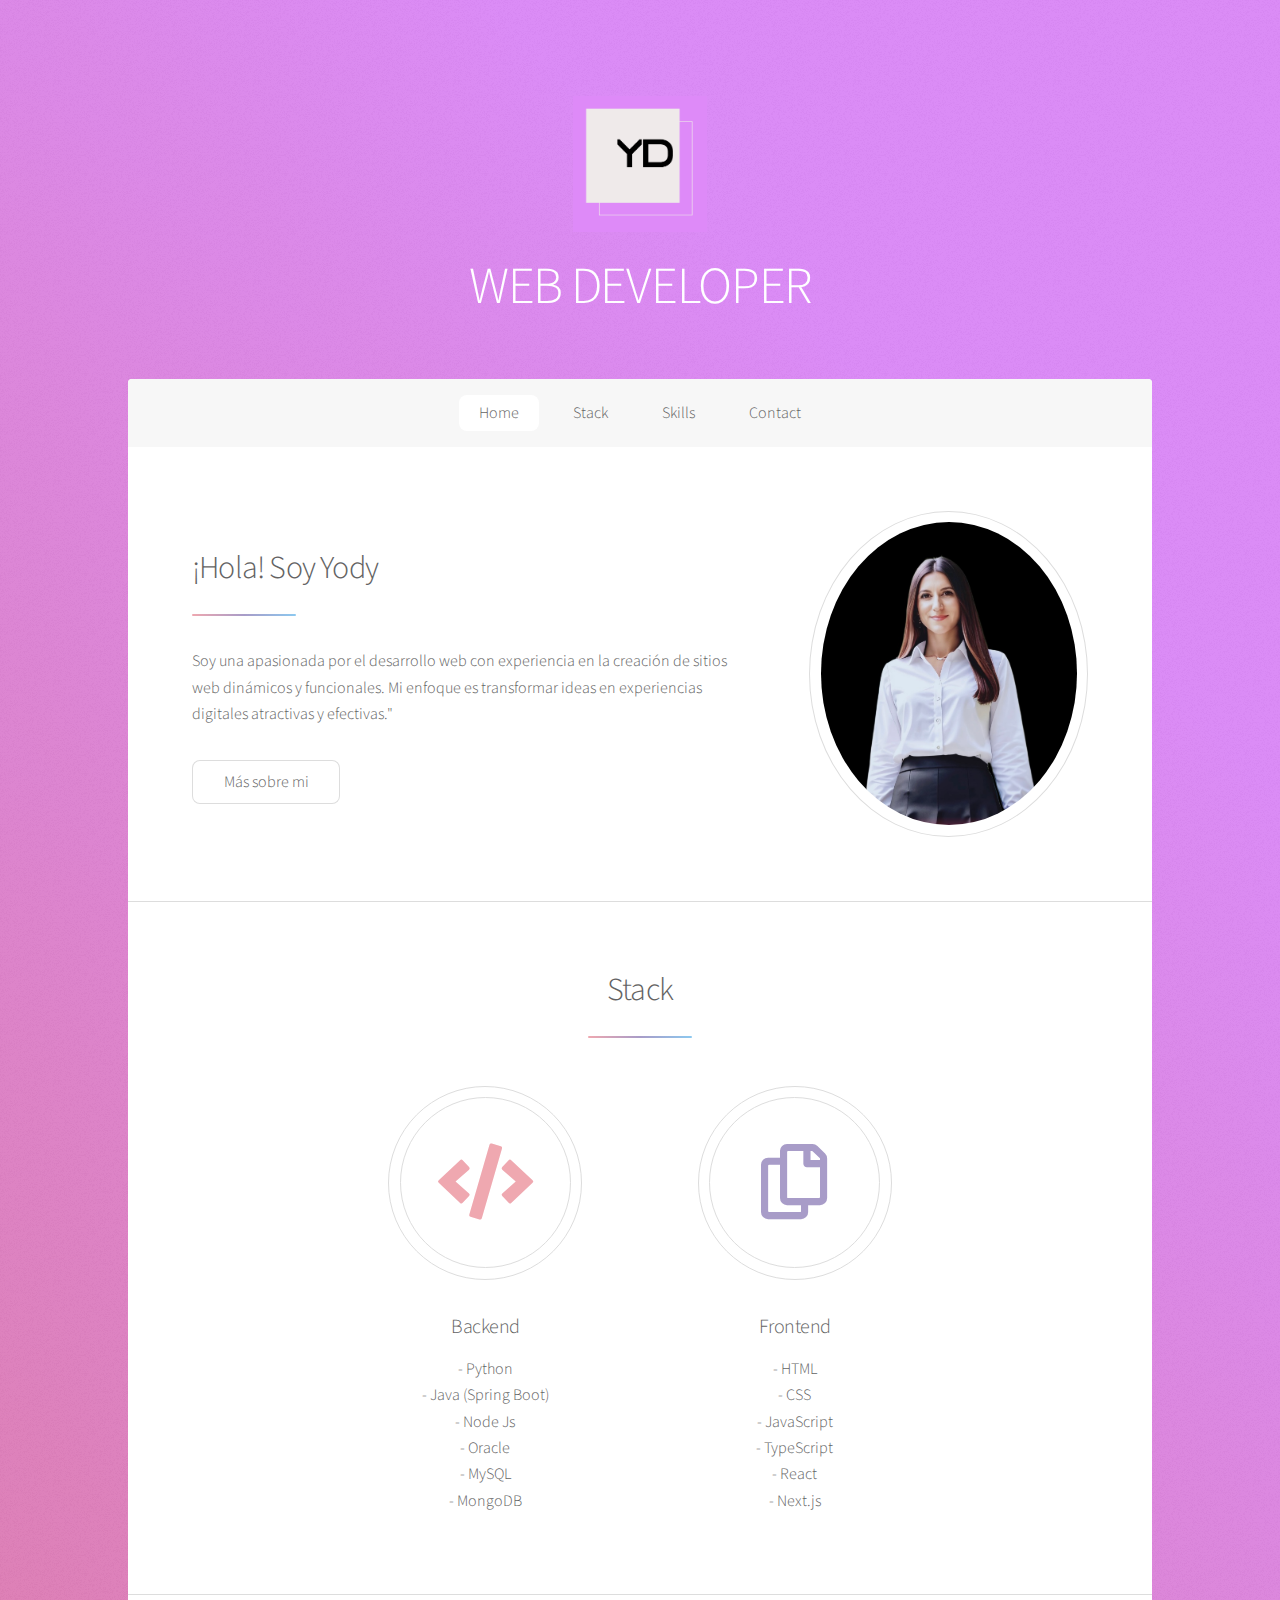
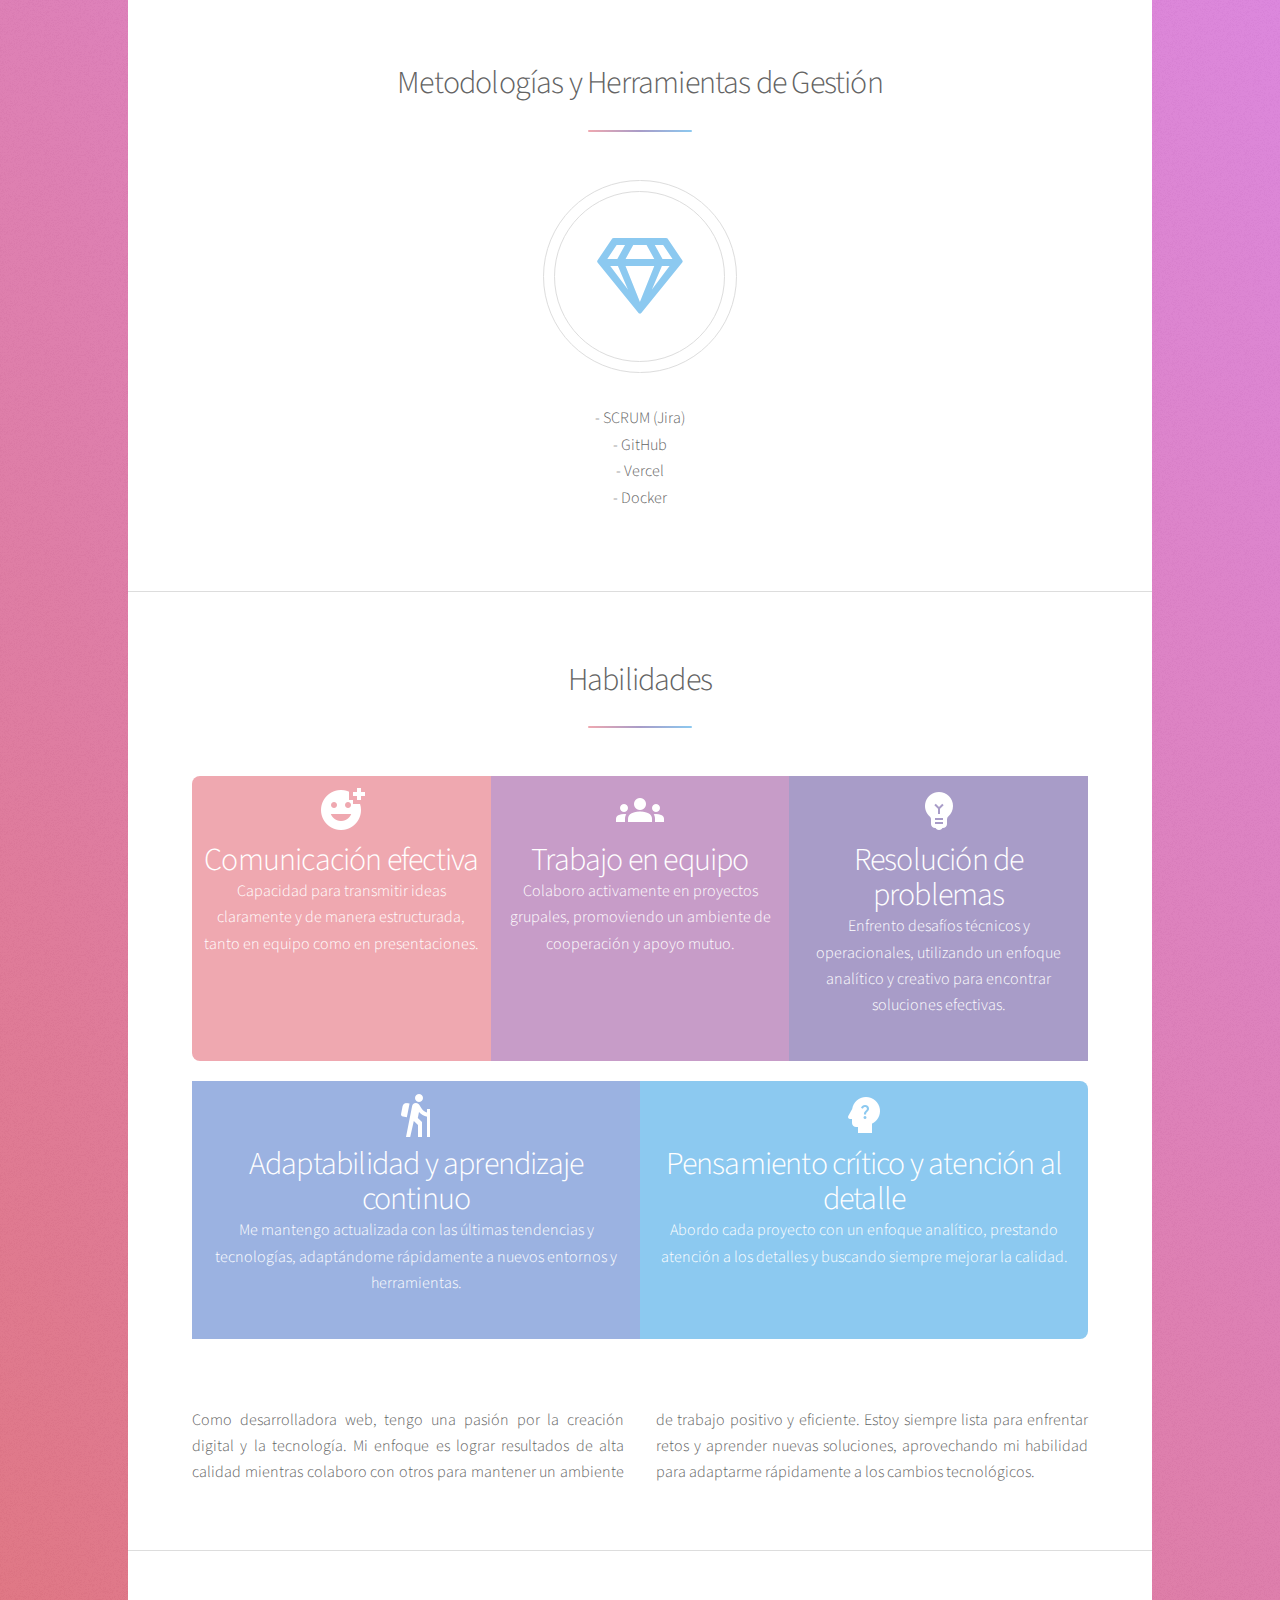
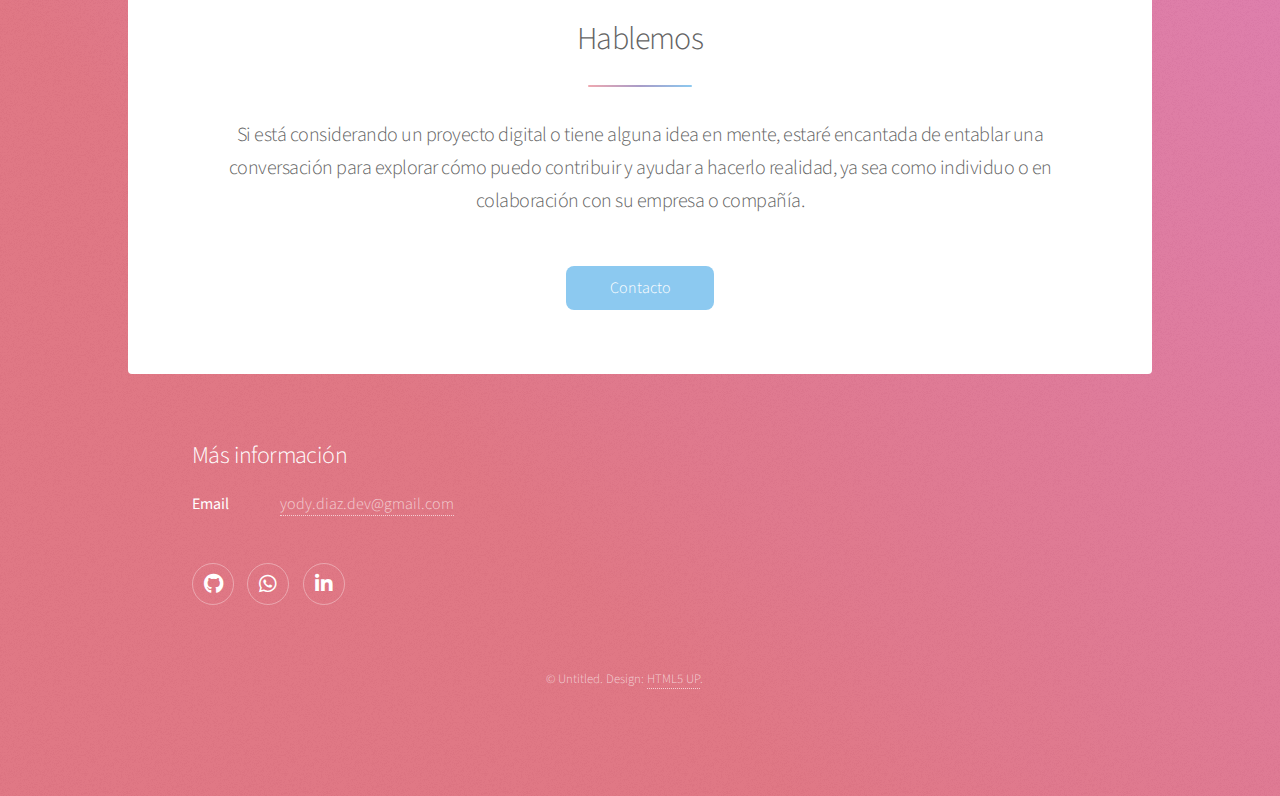
==== commit 7b350108: "cambios" ====
--- a/index.html
+++ b/index.html
@@ -8,9 +8,12 @@
 	<head>
 		<title>Yody Dev</title>
 		<meta charset="utf-8" />
+		<meta name="description" content="Soy Yody, una desarrolladora web apasionada por la tecnología, con experiencia en la creación de sitios web dinámicos y efectivos. Mi objetivo es transformar ideas en experiencias digitales atractivas, siempre dispuesta a aprender y afrontar nuevos retos en el desarrollo de software.">
 		<meta name="viewport" content="width=device-width, initial-scale=1, user-scalable=no" />
 		<link rel="stylesheet" href="assets/css/main.css" />
 		<noscript><link rel="stylesheet" href="assets/css/noscript.css" /></noscript>
+		<link rel="icon" href="favicon.png" type="image/png">
+		<link rel="shortcut icon" href="favicon.png" type="image/png">
 	</head>
 	<body class="is-preload">
 
@@ -64,11 +67,10 @@
             <p>
                 - Python<br>
                 - Java (Spring Boot)<br>
+				- Node Js<br>
                 - Oracle<br>
-                - MySQL Workbench<br>
-				- Node Js<br>
-                - IntelliJ IDEA<br>
-				- Apache Netbeans
+                - MySQL<br>
+				- MongoDB<br>	
             </p>
         </li>
         <li>
@@ -79,21 +81,25 @@
                 - CSS<br>
                 - JavaScript<br>
                 - TypeScript<br>
-                - React (con Vite)
+                - React<br>
+				- Next.js<br>
             </p>
         </li>
+    </ul>
+</section>
+
+<section id="first2" class="main special">
+    <header class="major">
+        <h2>Metodologías y Herramientas de Gestión</h2>
+    </header>
+    <ul class="features">
         <li>
             <span class="icon major style5 fa-gem"></span>
-            <h3>Otros</h3>
             <p> 
 				- SCRUM (Jira)<br>
-                - MVC<br>
-                - Interfaces de Usuario<br>
-                - CRUD (Oracle)<br>
-                - Implementación y Despliegue de Aplicaciones<br>
-                - MongoDB<br>
-                - Encriptación de Datos<br>
-				- GitHub
+				- GitHub<br>
+				- Vercel<br>
+				- Docker<br>   
             </p>
         </li>
     </ul>
@@ -101,35 +107,43 @@
 
 
 						<!-- Second Section -->
-							<section id="second" class="main special">
-								<header class="Skills">
-									<h2>Skills</h2>
-									<p></p>
-								</header>
-								<ul class="statistics">
-									<li class="style1">
-										<img src="images/IconoComunicacion.png" alt="Icono 1">
-										<strong>8/10</strong> Comunicación efectiva
-									</li>
-									<li class="style2">
-										<img src="images/Iconogrupo.png" alt="Icono 2">
-										<strong>9/10</strong> Trabajo en equipo 
-									</li>
-									<li class="style3">
-										<img src="images/IconoBombillo.png" alt="Icono 3">
-										<strong>7/10</strong> Resolución de problemas
-									</li>
-									<li class="style4">
-										<img src="images/Iconoyodywalker.png" alt="Icono 4">
-										<strong>9/10</strong> Adaptabilidad y aprendizaje continuo
-									</li>
-									<li class="style5">
-										<img src="images/Iconopensando.png" alt="Icono 5">
-										<strong>7/10</strong> Pensamiento crítico y atención al detalle
-									</li>
-								</ul>
-								<p class="content">Soy una desarrolladora web dedicada y comprometida, con una pasión innata por la creatividad y la tecnología. Mi enfoque en cada proyecto es no solo alcanzar los objetivos, sino también motivar y fomentar un ambiente de trabajo constructivo en mi equipo de desarrollo. Los desafíos son una oportunidad para mí, ya que disfruto encontrar soluciones creativas incluso en situaciones donde mi conocimiento previo pueda ser limitado. Mi habilidad para aprender rápidamente y comprender conceptos y detalles relacionados con la programación me permite adaptarme y prosperar en entornos en constante evolución. Me enorgullece dedicar un esfuerzo incansable para lograr resultados de alta calidad y encuentro una profunda satisfacción en ver los frutos de mi trabajo.</p>
-							</section>
+<section id="second" class="main special">
+    <header class="major">
+        <h2>Habilidades</h2>
+    </header>
+    <ul class="statistics" style="display: flex; flex-wrap: wrap; justify-content: space-between; padding: 0;">
+        <li class="style1" style="flex: 1 1 30%; margin-bottom: 20px; padding: 10px; box-sizing: border-box;">
+            <img src="images/IconoComunicacion.png" alt="Icono 1" style="max-width: 100%; height: auto;">
+            <strong>Comunicación efectiva</strong>
+            <p>Capacidad para transmitir ideas claramente y de manera estructurada, tanto en equipo como en presentaciones.</p>
+        </li>
+        <li class="style2" style="flex: 1 1 30%; margin-bottom: 20px; padding: 10px; box-sizing: border-box;">
+            <img src="images/Iconogrupo.png" alt="Icono 2" style="max-width: 100%; height: auto;">
+            <strong>Trabajo en equipo</strong>
+            <p>Colaboro activamente en proyectos grupales, promoviendo un ambiente de cooperación y apoyo mutuo.</p>
+        </li>
+        <li class="style3" style="flex: 1 1 30%; margin-bottom: 20px; padding: 10px; box-sizing: border-box;">
+            <img src="images/IconoBombillo.png" alt="Icono 3" style="max-width: 100%; height: auto;">
+            <strong>Resolución de problemas</strong>
+            <p>Enfrento desafíos técnicos y operacionales, utilizando un enfoque analítico y creativo para encontrar soluciones efectivas.</p>
+        </li>
+        <li class="style4" style="flex: 1 1 30%; margin-bottom: 20px; padding: 10px; box-sizing: border-box;">
+            <img src="images/Iconoyodywalker.png" alt="Icono 4" style="max-width: 100%; height: auto;">
+            <strong>Adaptabilidad y aprendizaje continuo</strong>
+            <p>Me mantengo actualizada con las últimas tendencias y tecnologías, adaptándome rápidamente a nuevos entornos y herramientas.</p>
+        </li>
+        <li class="style5" style="flex: 1 1 30%; margin-bottom: 20px; padding: 10px; box-sizing: border-box;">
+            <img src="images/Iconopensando.png" alt="Icono 5" style="max-width: 100%; height: auto;">
+            <strong>Pensamiento crítico y atención al detalle</strong>
+            <p>Abordo cada proyecto con un enfoque analítico, prestando atención a los detalles y buscando siempre mejorar la calidad.</p>
+        </li>
+    </ul>
+    <p class="content" style="clear: both;">
+        Como desarrolladora web, tengo una pasión por la creación digital y la tecnología. Mi enfoque es lograr resultados de alta calidad mientras colaboro con otros para mantener un ambiente de trabajo positivo y eficiente. Estoy siempre lista para enfrentar retos y aprender nuevas soluciones, aprovechando mi habilidad para adaptarme rápidamente a los cambios tecnológicos.
+    </p>
+</section>
+
+
 
 						<!-- Get Started -->
 							<section id="cta" class="main special">
@@ -141,7 +155,7 @@
 								</header>
 								<footer class="major">
 									<ul class="actions special">
-										<li><a href="mailto:jodie_diaz@hotmail.com" class="button primary">Contacto</a></li>
+										<li><a href="mailto:yody.diaz.dev@gmail.com" class="button primary">Contacto</a></li>
 									</ul>
 								</footer>
 							</section>
@@ -155,11 +169,11 @@
 							<h2>Más información</h2>
 							<dl class="alt">
 								<dt>Email</dt>
-								<dd><a href="mailto:jodie_diaz@hotmail.com">jodie_diaz@hotmail.com</a></dd>
+								<dd><a href="mailto:yody.diaz.dev@gmail.com">yody.diaz.dev@gmail.com</a></dd>
 							</dl>
 							<ul class="icons">
 								<li><a href="https://github.com/JodieDiaz" class="icon brands fa-github alt" target="_blank"><span class="label">GitHub</span></a></li>
-								<li><a href="https://t.me/JodieDiaz" class="icon brands fa-telegram alt" target="_blank"><span class="label">Telegram</span></a></li>
+								<li><a href="https://wa.me/573195253195" class="icon brands fa-whatsapp alt" target="_blank"><span class="label">WhatsApp</span></a></li>
 								<li><a href="https://www.linkedin.com/in/yody-diaz-silva-6b0a12a0/" class="icon brands fa-linkedin-in alt" target="_blank"><span class="label">LinkedIn</span></a></li>
 							</ul>
 						</section>
